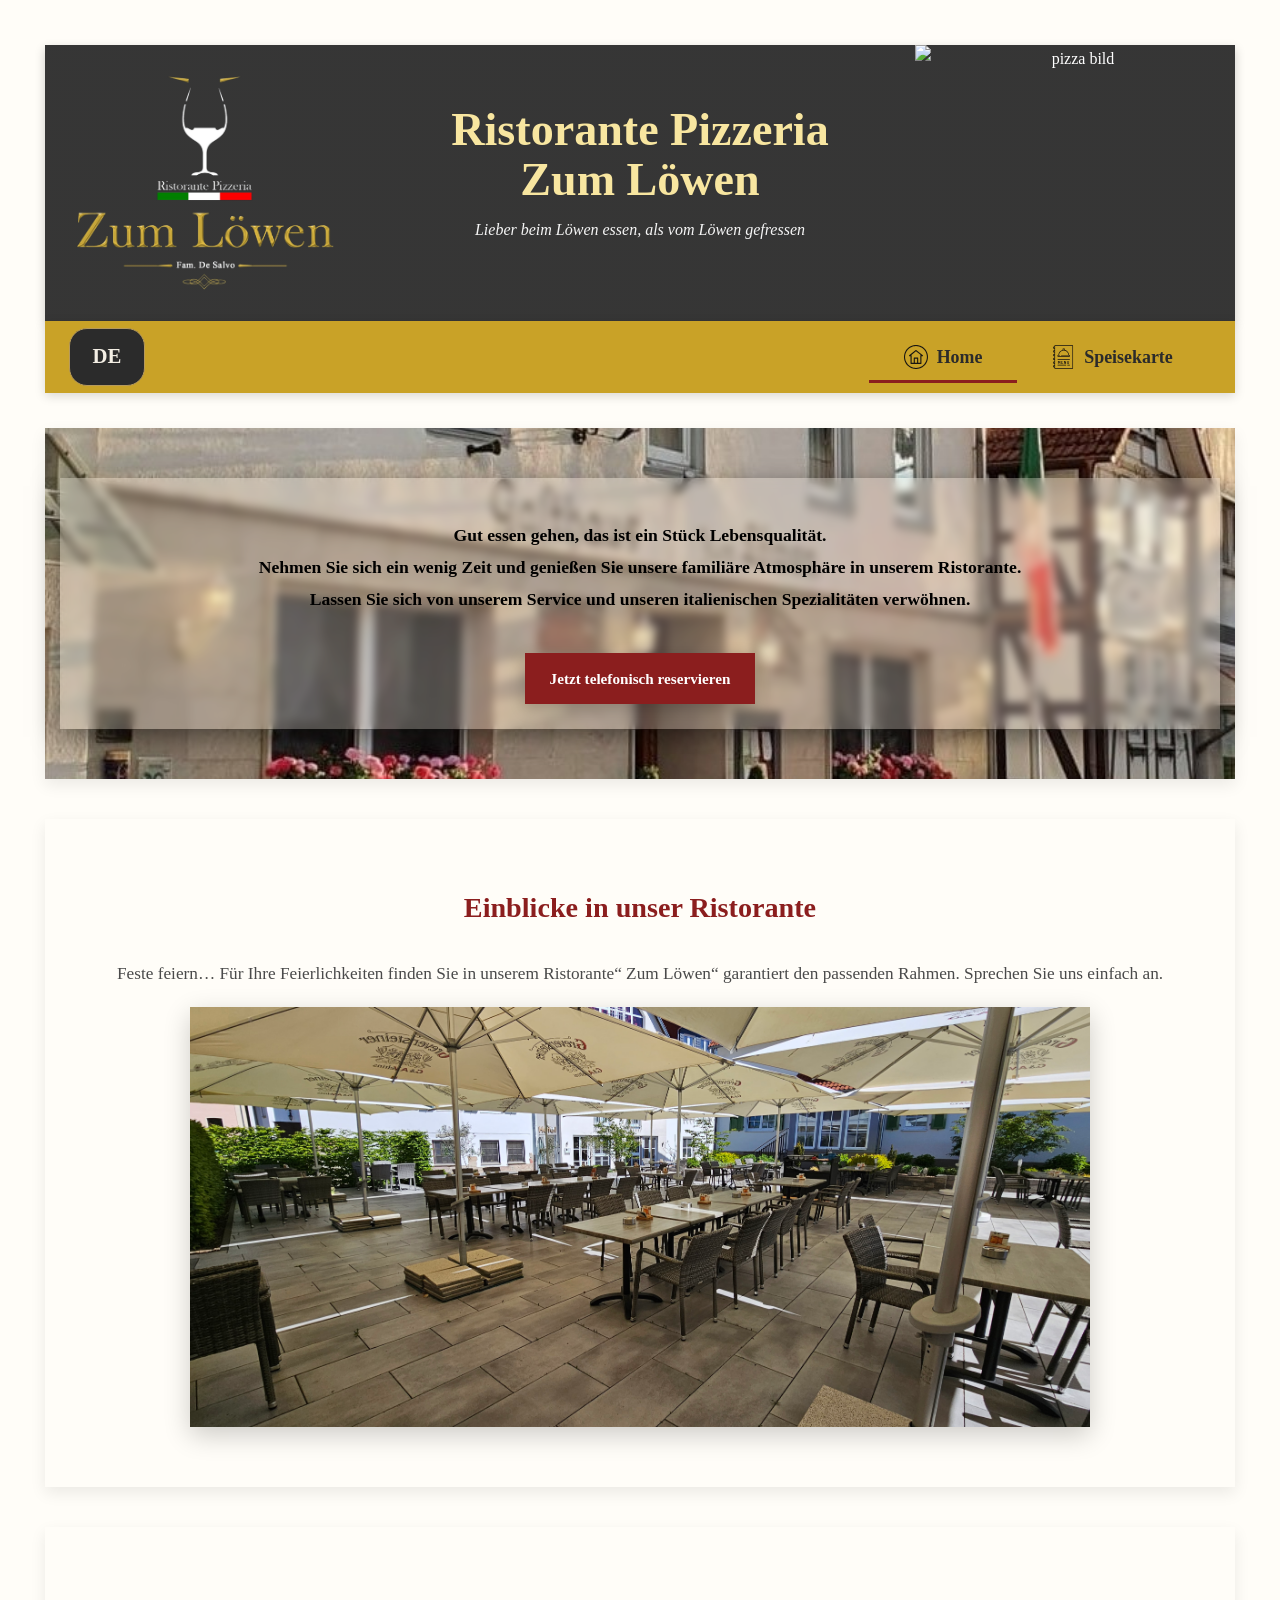
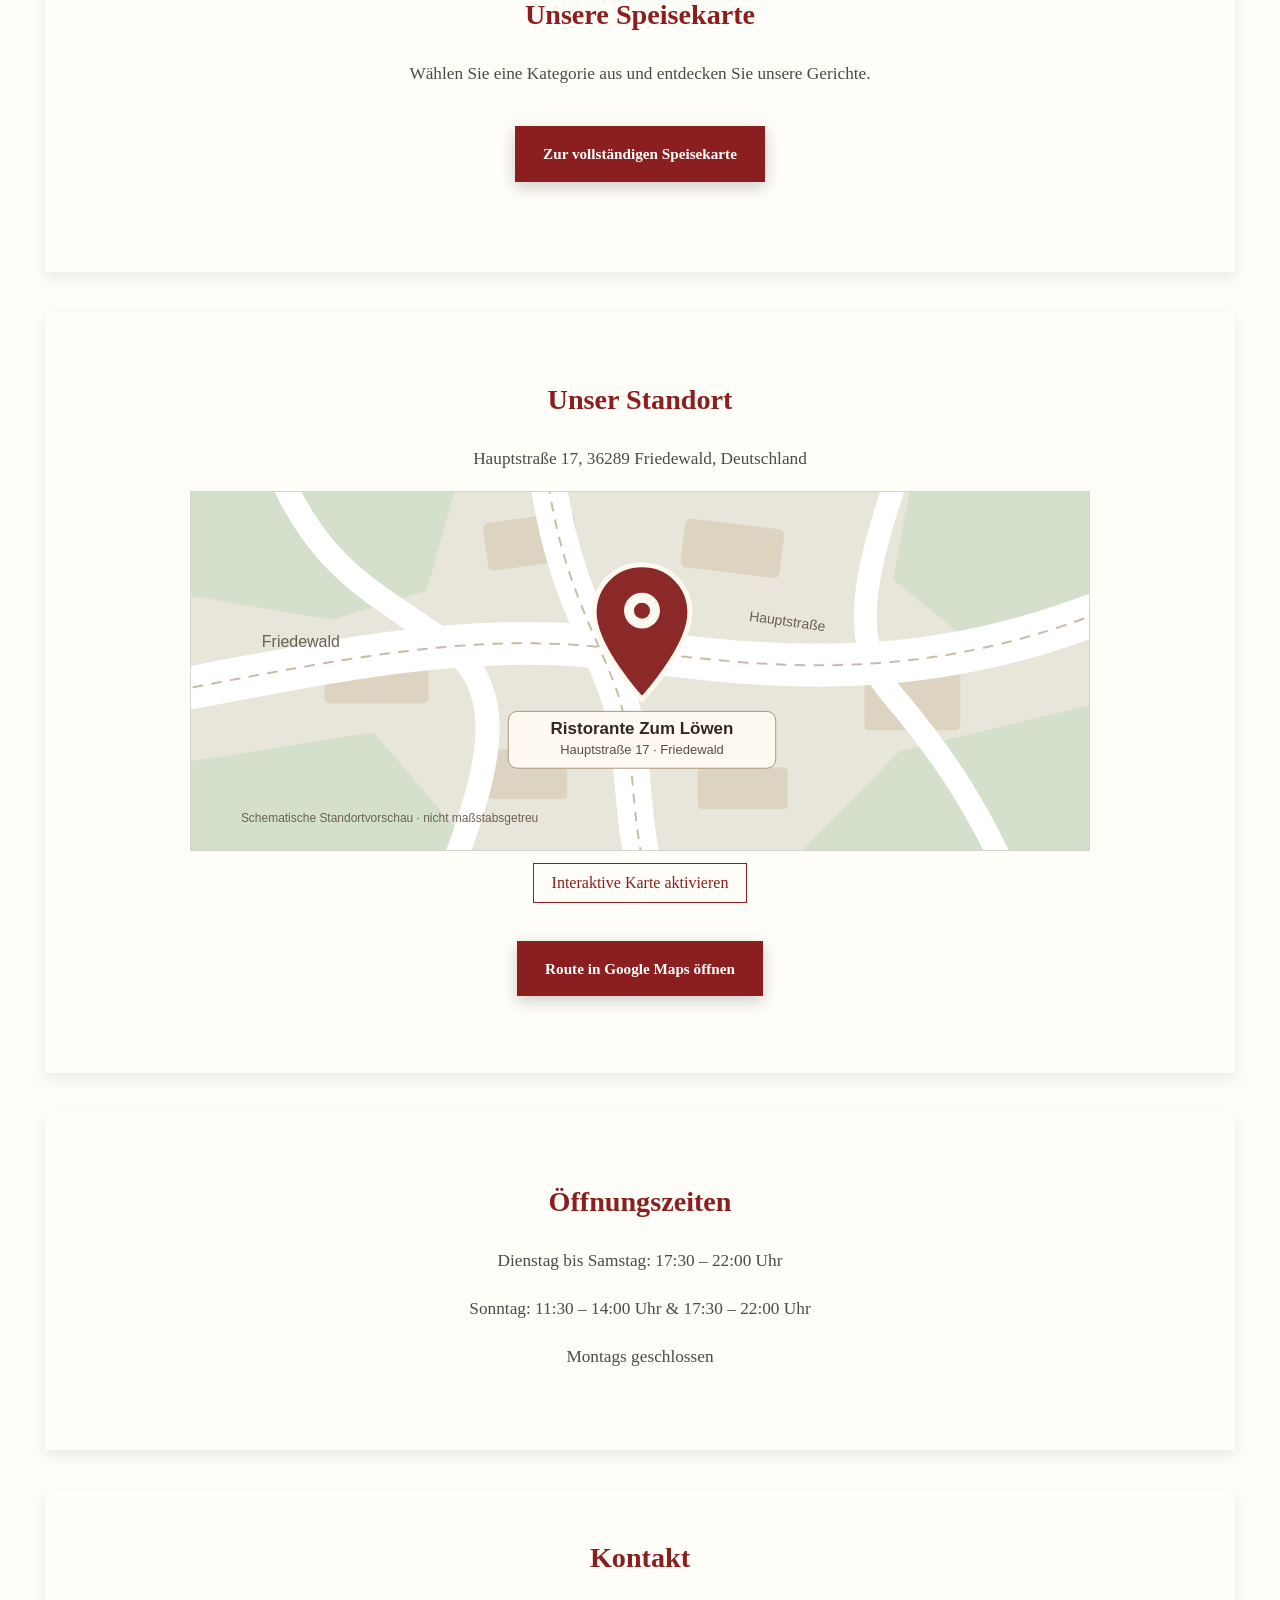
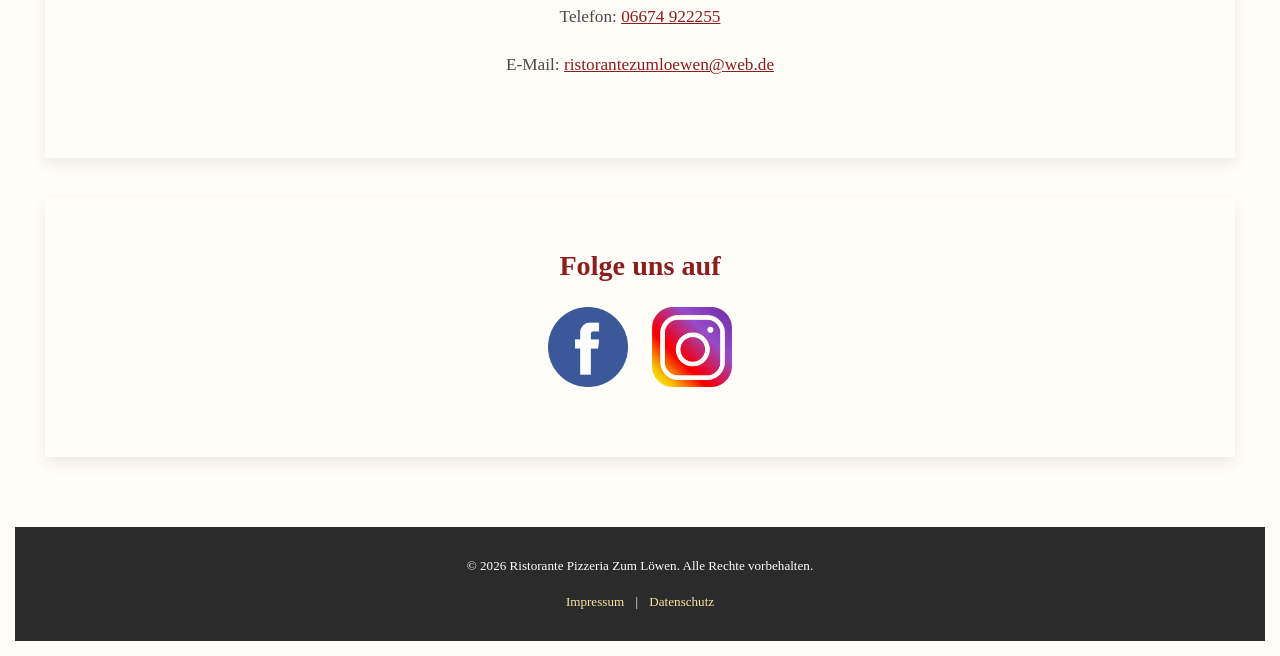
==== index.html @ 87421269 "Refresh stylesheet for anthracite language switch on index.html" ====
<!DOCTYPE html>
<html lang="de">
<head>
	<meta charset="UTF-8">
	<meta name="viewport" content="width=device-width, initial-scale=1.0">
	<meta name="description" content="Ristorante Pizzeria Zum Löwen in Friedewald – italienische Spezialitäten, Pizza aus dem Steinofen, Pasta, Fleisch, Fisch und Desserts.">
	<meta property="og:title" content="Ristorante Pizzeria Zum Löwen">
	<meta property="og:description" content="Italienisch genießen in Friedewald: Pizza, Pasta, Antipasti, Fleisch, Fisch und Dessert.">
	<meta property="og:image" content="zumloewenlogo.png">

		<title>Ristorante Pizzeria Zum Löwen</title>
		<link rel="stylesheet" href="style.css?v=20261123-anthrazit">
		<link rel="icon" href="zumloewenlogo.png" type="image/png">
</head>
<body>
	<div class="alles">
<!-- Main Content -->
		<main>
<!-- Header Section -->
<header>
	<div class="header-content">
		<img src="zumloewenlogo.png" alt="zum löwen logo" class="header-imageleft">
    <div class="text-content">
		<h1>Ristorante Pizzeria<br>Zum Löwen</h1>
		<p>Lieber beim Löwen essen, als vom Löwen gefressen</p>
    </div>
		<img src="logopizza.jpg" alt=" pizza bild" class="header-imageright">  
	</div>
</header>
<nav class="primary-nav" aria-label="Hauptnavigation">
    <div class="language-picker">
        <label class="sr-only" for="language-select">Sprache wählen</label>
        <div class="language-switch">
            <span class="language-switch-code" aria-hidden="true">DE</span>
            <select id="language-select" aria-label="Sprache wählen">
                <option value="de" selected>Deutsch</option>
                <option value="en">English</option>
                <option value="it">Italiano</option>
            </select>
        </div>
    </div>
    <ul>
        <li><a href="index.html" aria-current="page"><img class="nav-icon" src="nav-home.svg" width="24" height="24" alt="" aria-hidden="true"><span>Home</span></a></li>
        <li><a href="speisekarte.html"><img class="nav-icon" src="nav-speisekarte.svg" width="24" height="24" alt="" aria-hidden="true"><span>Speisekarte</span></a></li>
    </ul>
</nav>

	<div class="center-content">
<!-- About Us Section -->
	<section id="about">
		<div class="about-box">
			<p>
                Gut essen gehen, das ist ein Stück Lebensqualität.<br>
                Nehmen Sie sich ein wenig Zeit und genießen Sie unsere familiäre Atmosphäre in unserem Ristorante.<br>
                Lassen Sie sich von unserem Service und unseren italienischen Spezialitäten verwöhnen.<br>
                 </p>

			<a href="tel:06674922255" class="reserve-button">Jetzt telefonisch reservieren</a>
		</div>
		</section>
	</div>
<!-- Bilderwechsel Section -->
<section id="bilderwechsel">
		<h2>Einblicke in unser Ristorante</h2>
<p> Feste feiern… 
Für Ihre Feierlichkeiten finden Sie in unserem Ristorante“ Zum Löwen“  
garantiert den passenden Rahmen. 
Sprechen Sie uns einfach an. </p>
    <div class="slider">
        <div class="slides">
            <img src="terasse2.jpeg" alt="Restaurant Ausenbereich">
			<img src="terasse1.jpg" alt="Restaurant Ausenbereich">
            <img src="guenezimmer.jpg" alt="Grünesaal">
            <img src="rundetischinnen.jpg" alt="Grünesaal">
            <img src="kammienzimmer.jpg" alt="kammienzimmer">
            <img src="kammienzimmervorne.png" alt="kammienzimmer">
        </div>
    </div>
</section>
<!-- Speisekarte -->
<section id="speisekarte">
    <h2>Unsere Speisekarte</h2>
    <p>Wählen Sie eine Kategorie aus und entdecken Sie unsere Gerichte.</p>
	<a href="speisekarte.html" class="menu-button">
        Zur vollständigen Speisekarte
    </a>
<!-- Horizontale Galerie 
	<div class="speisekarte-gallery">
		<div class="speisekarte-item" data-title="Pizza vom Steinofen">
		<a href="speisekarte.html#pizza">
			<img src="Pizza-vom-Steinofen.png" alt="Pizza vom Steinofen">
            <p>Pizza vom Steinofen</p>
		</a>	
		</div>
		<div class="speisekarte-item" data-title="Antipasti & Salate">
			<a href="speisekarte.html#antipasti">
            <img src="2 Antipasti Salate & Suppen.png" alt="Antipasti & Salate">
            <p>Antipasti & Salate</p>
			</a>
        </div>
        <div class="speisekarte-item" data-title="Pasta">
			<a href="speisekarte.html#pasta">
            <img src="3 Pasta.png" alt="Pasta">
            <p>Pasta</p>  
			</a>
        </div>
        <div class="speisekarte-item" data-title="Fleisch">
			<a href="speisekarte.html#fleisch">
            <img src="4 Carne.png" alt="Fleisch">
            <p>Fleisch</p>
			</a>
        </div>
        <div class="speisekarte-item" data-title="Fisch">
			<a href="speisekarte.html#fisch">
            <img src="5 Fisch.png" alt="Fisch">
            <p>Fisch</p>
			</a>
        </div>
		<div class="speisekarte-item" data-title="Dessert">
			<a href="speisekarte.html#dessert">
            <img src="6 Dessert.png" alt="Dessert">
            <p> Dessert</p>
			</a>
        </div>
    </div> -->
	
</section>
   
	
<!-- Location Section -->
<section id="standort">
		<h2>Unser Standort</h2>
		<p>Hauptstraße 17, 36289 Friedewald, Deutschland</p>
		<div class="map-consent" id="map-consent">
            <div class="map-consent-placeholder" id="map-consent-placeholder">
                <img src="standort-vorschau.svg" width="900" height="360" alt="Schematische Standortvorschau des Ristorante Pizzeria Zum Löwen in Friedewald" class="map-preview-image">
                <button type="button" id="map-consent-accept" class="map-consent-control map-consent-activate" aria-label="Interaktive Karte aktivieren – beim Laden können Daten an Google übermittelt werden" title="Mit dem Aktivieren wird Google Maps geladen. Informationen zum Datenschutz finden Sie in der Datenschutzerklärung.">Interaktive Karte aktivieren</button>
            </div>
            <div id="map-consent-frame" class="map-consent-frame" data-map-src="https://www.google.com/maps/embed?pb=!1m18!1m12!1m3!1d2744.775633017832!2d9.8558723!3d50.8823727!2m3!1f0!2f0!3f0!3m2!1i1024!2i768!4f13.1!3m3!1m2!1s0x47a35705f6c0b6db%3A0xa19618a5045852ec!2sHauptstra%C3%9Fe%2017%2C%2036289%20Friedewald!5e0!3m2!1sde!2sde!4v1684591368406!5m2!1sde!2sde" hidden></div>
            <button type="button" id="map-consent-revoke" class="map-consent-control map-consent-revoke" hidden>Karte deaktivieren</button>
        </div>
	<p>
    <a href="https://www.google.com/maps/search/?api=1&query=Hauptstraße+17+36289+Friedewald" target="_blank" rel="noopener" class="map-button">
        Route in Google Maps öffnen
    </a>
</p>
</section>
	


<!-- Opening Hours Section -->
	<section id="oeffnungszeiten">
		<h2>Öffnungszeiten</h2>
		<p>Dienstag bis Samstag: 17:30 – 22:00 Uhr</p>
		<p>Sonntag: 11:30 – 14:00 Uhr & 17:30 – 22:00 Uhr</p>
		<p>Montags geschlossen</p>
	</section>

<!-- Contact Section -->
	<section id="kontakt">
		<h2>Kontakt</h2>
		<p>Telefon: <a href="tel:06674922255">06674 922255</a></p>
		<p>E-Mail: <a href="mailto:ristorantezumloewen@web.de">ristorantezumloewen@web.de</a></p>

	</section>	
<!-- Social Media Section -->
	<section id="social-media">
			<h2>Folge uns auf </h2>
		<div class="social-icon">
			<a href="https://www.facebook.com/ristorantezumloewen/" target="_blank" rel="noopener">
		<img src="facebook.png" alt="Facebook" class="Facebook">
			</a>
			<a href="https://www.instagram.com/ristorantezumloewen/" target="_blank" rel="noopener">
		<img src="insta.png" alt="Instagram" class="instagram">
			</a>
		</div>
	</section>
</main>
<a href="tel:06674922255" class="phone-float" aria-label="Jetzt telefonisch reservieren">
    ☎
</a>
 
<!-- Footer Section -->
    <footer>
    <p>&copy; 2026 Ristorante Pizzeria Zum Löwen. Alle Rechte vorbehalten.</p>
    <p>
        <a href="impressum.html">Impressum</a> |
        <a href="datenschutz.html">Datenschutz</a>
    </p>
    </footer>
</div>
<script>
    (() => {
        const accept = document.getElementById('map-consent-accept');
        const revoke = document.getElementById('map-consent-revoke');
        const placeholder = document.getElementById('map-consent-placeholder');
        const frameContainer = document.getElementById('map-consent-frame');

        accept.addEventListener('click', () => {
            const iframe = document.createElement('iframe');
            iframe.src = frameContainer.dataset.mapSrc;
            iframe.title = 'Standort des Ristorante Pizzeria Zum Löwen auf Google Maps';
            iframe.width = '100%';
            iframe.height = '300';
            iframe.style.border = '0';
            iframe.loading = 'lazy';
            iframe.allowFullscreen = true;
            frameContainer.replaceChildren(iframe);
            frameContainer.hidden = false;
            placeholder.hidden = true;
            revoke.hidden = false;
        });

        revoke.addEventListener('click', () => {
            frameContainer.replaceChildren();
            frameContainer.hidden = true;
            placeholder.hidden = false;
            revoke.hidden = true;
        });
    })();
</script>
<script src="scroll-top.js" defer></script>
<script src="translations-en.js" defer></script>
<script src="translations-it.js" defer></script>
<script src="language.js" defer></script>
</body>
</html>
---- style.css ----
:root {
    --dark: #2B2B2B;
    --cream: #FFFDF8;
    --gold: #C9A227;
    --olive: #6D8A04;
    --red: #8B1E1E;
    --text: #333333;
}

/* Grundlayout */
* {
    box-sizing: border-box;
}

html,
body {
    min-height: 100%;
}

body {
    font-family: Georgia, "Times New Roman", serif;
    margin: 0;
    padding: 0;
    color: var(--text);
    background-color: var(--cream);
    line-height: 1.8;
    min-height: 100vh;
    display: flex;
    flex-direction: column;
}

main {
    padding: 30px;
    flex: 1;
}

.alles {
    width: 100%;
    margin: auto;
    padding: 15px;
    overflow: clip;
    box-shadow: 0 6px 20px rgba(0, 0, 0, 0.15);
}

.center-content {
    text-align: center;
}

a {
    color: var(--red);
}

a:hover {
    color: var(--olive);
    text-decoration: underline;
}

/* Header */
header {
    background: linear-gradient(rgba(43, 43, 43, 0.95), rgba(43, 43, 43, 0.95));
    color: #FFFFFF;
    padding: 0;
    margin: 0;
    text-align: center;
    overflow: hidden;
    box-shadow: 0 4px 10px rgba(0, 0, 0, 0.2);
}

header .header-content {
    display: flex;
    align-items: stretch;
    justify-content: space-between;
    width: 100%;
    min-height: 260px;
}

header img.header-imageleft {
    width: 320px;
    height: auto;
    object-fit: contain;
    padding: 25px;
}

header img.header-imageright {
    width: 320px;
    height: auto;
    object-fit: cover;
    display: block;
}

header .text-content {
    flex: 1;
    display: flex;
    flex-direction: column;
    justify-content: center;
    text-align: center;
    padding: 25px;
}

header h1 {
    font-family: Georgia, "Times New Roman", serif;
    font-size: clamp(1.6rem, 3.6vw, 3.4rem);
    line-height: 1.1;
    margin: 0;
    color: #F8E6A0;
}

header p {
    font-style: italic;
    font-size: clamp(0.95rem, 1.25vw, 1.15rem);
    margin-top: 10px;
    color: #F5F5F5;
}

/* Allgemeine Abschnitte */
.section {
    opacity: 0;
    transition: opacity 1s ease-in;
}

.section.visible {
    opacity: 1;
}

section {
    margin-bottom: 40px;
    padding: 30px;
    background-color: #FFFDF8;
    box-shadow: 0 6px 15px rgba(0, 0, 0, 0.08);
}

section h2 {
    font-family: Georgia, "Times New Roman", serif;
    color: var(--red);
    font-size: clamp(1.45rem, 2.2vw, 2rem);
    margin-bottom: 5px;
}

section p {
    font-size: clamp(1.08rem, 1.25vw, 1.28rem);
    color: #4A4A4A;
}

/* Über uns */
#about {
    margin-top: 30px;
    padding: 50px 15px;
    text-align: center;
    position: relative;
    background-image: url("haupttuer.jpeg");
    background-size: cover;
    background-position: center;
    background-repeat: no-repeat;
}

.about-box {
    margin: 0 auto;
    padding: 25px 18px;
    background-color: rgba(255, 248, 238, 0.25);
    backdrop-filter: blur(4px);
    box-shadow: 0 8px 25px rgba(0, 0, 0, 0.50);
}

.about-box h2 {
    color: var(--red);
    margin-top: 15px;
}

.about-box p {
    color: #000000;
    font-size: clamp(1.1rem, 1.3vw, 1.3rem);
    font-weight: 700;
}

/* Buttons */
.reserve-button,
.menu-button,
.map-button {
    display: inline-block;
    background-color: var(--red);
    color: #FFFFFF;
    text-decoration: none;
    font-weight: bold;
    font-size: clamp(0.95rem, 1vw, 1.08rem);
    box-shadow: 0 5px 15px rgba(0, 0, 0, 0.2);
}

.reserve-button {
    margin-top: 20px;
    padding: 12px 25px;
}

.menu-button {
    margin: 20px 0 30px;
    padding: 14px 28px;
    transition: background-color 0.3s ease, transform 0.3s ease;
}

.map-button {
    margin-top: 20px;
    padding: 14px 28px;
}

.reserve-button:hover,
.menu-button:hover,
.map-button:hover {
    background-color: var(--olive);
    color: #FFFFFF;
    text-decoration: none;
}

.menu-button:hover {
    transform: translateY(-2px);
}

/* Bilder-Slider */
#bilderwechsel {
    background-color: #FFFDF8;
    text-align: center;
    padding: 40px 20px 60px;
    box-shadow: 0 6px 15px rgba(0, 0, 0, 0.08);
}

#bilderwechsel h2 {
    font-family: Georgia, "Times New Roman", serif;
    color: var(--red);
    font-size: clamp(1.45rem, 2.2vw, 2rem);
    margin-bottom: 25px;
}

.slider {
    width: 100%;
    max-width: 900px;
    margin: 0 auto;
    overflow: hidden;
    box-shadow: 0 8px 25px rgba(0, 0, 0, 0.2);
}

.slides {
    display: flex;
    align-items: center;
    width: 600%;
    animation: slideShow6 20s infinite;
}

.slides img {
    width: 16.6667%;
    height: 420px;
    object-fit: cover;
}

@keyframes slideShow6 {
    0%, 12% {
        transform: translateX(0);
    }

    16%, 28% {
        transform: translateX(-16.6667%);
    }

    32%, 44% {
        transform: translateX(-33.3334%);
    }

    48%, 60% {
        transform: translateX(-50%);
    }

    64%, 76% {
        transform: translateX(-66.6668%);
    }

    80%, 92% {
        transform: translateX(-83.3335%);
    }

    100% {
        transform: translateX(0);
    }
}

/* Speisekarten-Startbereich */
#speisekarte {
    background-color: var(--cream);
    text-align: center;
    padding: 40px 20px 60px;
}

/* Speisekarten-Galerie, falls du sie später wieder aktivierst */
.speisekarte-gallery {
    display: grid;
    grid-template-columns: repeat(auto-fit, minmax(200px, 1fr));
    gap: 20px;
    margin-top: 30px;
}

.speisekarte-item {
    position: relative;
    overflow: hidden;
    background: #FFFFFF;
    box-shadow: 0 6px 15px rgba(0, 0, 0, 0.1);
    transition: transform 0.4s ease, box-shadow 0.4s ease;
}

.speisekarte-item img {
    width: 100%;
    height: 300px;
    object-fit: cover;
    border: none;
    display: block;
    transition: filter 0.3s ease;
}

.speisekarte-item p {
    position: absolute;
    top: 50%;
    left: 50%;
    width: 70%;
    min-height: 40px;
    transform: translate(-50%, -50%);
    background-color: rgba(43, 43, 43, 0.75);
    color: #F8E6A0;
    padding: 10px 15px;
    font-family: Georgia, "Times New Roman", serif;
    font-size: clamp(0.9rem, 1.1vw, 1.05rem);
    text-align: center;
}

.speisekarte-item:hover {
    transform: translateY(-5px) scale(1.03);
    box-shadow: 0 10px 25px rgba(0, 0, 0, 0.2);
}

.speisekarte-item:hover img {
    filter: brightness(0.75);
}

.speisekarte-item:hover p {
    background-color: var(--red);
    color: #FFFFFF;
}

/* Vollständige Speisekarte */
.menu {
    padding-top: 30px;
}

.menu-section {
    scroll-margin-top: 120px;
    max-width: 900px;
    margin: 40px auto;
    padding: 30px;
    background-color: #FFFDF8;
    box-shadow: 0 6px 15px rgba(0, 0, 0, 0.08);
}

.menu-section h2 {
    font-family: Georgia, "Times New Roman", serif;
    color: var(--red);
    font-size: clamp(1.45rem, 2.2vw, 2rem);
    margin-bottom: 20px;
    text-align: center;
}

.menu-note {
    text-align: center;
    font-style: italic;
    margin-bottom: 25px;
    color: #555555;
}

.menu-item {
    display: flex;
    justify-content: space-between;
    gap: 20px;
    padding: 12px 0;
    border-bottom: 1px dotted var(--gold);
}

.item-name,
.item-price {
    font-size: clamp(0.95rem, 1.05vw, 1.08rem);
}

.item-name {
    font-weight: 600;
    color: #333333;
}

.item-name small {
    display: block;
    font-weight: 400;
    font-size: clamp(0.85rem, 0.95vw, 0.95rem);
    color: #666666;
    margin-top: 4px;
}

.item-price {
    font-weight: bold;
    color: var(--red);
    white-space: nowrap;
}

/* Standort */
#standort {
    background-color: var(--cream);
    text-align: center;
    padding: 40px 20px 60px;
}

#standort iframe {
    max-width: 100%;
}

/* Öffnungszeiten, Kontakt und Social Media */
#oeffnungszeiten,
#kontakt,
#social-media {
    background-color: var(--cream);
    text-align: center;
    padding: 40px 20px 60px;
}

#kontakt,
#social-media {
    padding-top: 20px;
}

#social-media h2 {
    font-family: Georgia, "Times New Roman", serif;
    color: var(--red);
    font-size: clamp(1.45rem, 2.2vw, 2rem);
    margin-bottom: 15px;
}

.Facebook,
.instagram {
    width: 80px;
    height: 80px;
    object-fit: cover;
}

.social-icon a {
    display: inline-block;
    margin: 0 10px;
    text-decoration: none;
}

.social-icon a:hover {
    text-decoration: none;
}

/* Footer */
footer {
    width: 100%;
    margin: 0 auto;
    background-color: var(--dark);
    color: #FFFFFF;
    text-align: center;
    padding: 14px 10px;
    font-size: clamp(0.82rem, 0.9vw, 0.92rem);
}

footer a,
.footer-links a {
    color: #F8E6A0;
    text-decoration: none;
    margin: 0 8px;
}

footer a:hover,
.footer-links a:hover {
    color: #FFFFFF;
    text-decoration: underline;
}

/* Rechtliche Seiten: Impressum und Datenschutz */
.legal-page {
    padding: 30px;
}

.legal-section {
    max-width: 900px;
    margin: 40px auto;
    padding: 35px;
    background-color: #FFFDF8;
    text-align: left;
    box-shadow: 0 6px 15px rgba(0, 0, 0, 0.08);
}

.legal-section h2 {
    font-family: Georgia, "Times New Roman", serif;
    color: var(--red);
    font-size: clamp(1.45rem, 2.2vw, 2rem);
    text-align: center;
    margin-bottom: 30px;
}

.legal-section h3 {
    font-family: Georgia, "Times New Roman", serif;
    color: var(--dark);
    font-size: clamp(1.1rem, 1.5vw, 1.28rem);
    margin-top: 28px;
    margin-bottom: 10px;
}

.legal-section p,
.legal-section li {
    font-size: clamp(1.08rem, 1.25vw, 1.28rem);
    color: #333333;
    line-height: 1.8;
}

.legal-section a {
    color: var(--red);
    font-weight: 600;
}

.legal-section ul {
    padding-left: 25px;
}

/* Telefonbutton unten rechts */
.phone-float {
    display: none;
}

@media (max-width: 768px) {
    .phone-float {
        position: fixed;
        right: 18px;
        bottom: 18px;
        z-index: 3000;
        display: flex;
        justify-content: center;
        align-items: center;
        width: 58px;
        height: 58px;
        background-color: var(--red);
        color: #FFFFFF;
        border-radius: 50%;
        text-decoration: none;
        font-size: 28px;
        font-weight: bold;
        box-shadow: 0 6px 18px rgba(0, 0, 0, 0.35);
    }

    .phone-float:hover {
        background-color: var(--olive);
        color: #FFFFFF;
        text-decoration: none;
    }

    body {
        padding-bottom: 0;
    }
}

/* Mobile Ansicht */
@media (max-width: 768px) {
    main {
        padding: 10px;
    }

    .alles {
        width: 100%;
        padding: 0;
    }

    header .header-content {
        flex-direction: row;
        align-items: center;
        justify-content: space-between;
        min-height: auto;
    }

    header img.header-imageleft {
        width: 24%;
        max-width: 120px;
        height: auto;
        padding: 8px;
        object-fit: contain;
    }

    header img.header-imageright {
        width: 26%;
        max-width: 250px;
        height: auto;
        align-self: stretch;
        object-fit: cover;
        padding: 0;
        margin: 0;
    }

    header .text-content {
        flex: 1;
        padding: 8px 4px;
    }

    header h1 {
        font-size: clamp(1.25rem, 4.6vw, 2.2rem);
        line-height: 1.1;
    }

    header p {
        font-size: clamp(0.8rem, 2vw, 1rem);
        line-height: 1.3;
        margin-top: 6px;
    }

section {
        padding: 22px 16px;
    }

    .slides img {
        height: 260px;
    }

    .speisekarte-gallery {
        grid-template-columns: 1fr;
    }

    .legal-page {
        padding: 10px;
    }

    .legal-section {
        padding: 22px 16px;
        margin: 25px auto;
    }
}

/* Sehr kleine Bildschirme */
@media (max-width: 600px) {
    .menu-button {
        width: 90%;
        max-width: 320px;
        text-align: center;
        padding: 14px 18px;
    }

    .menu-section {
        padding: 20px 15px;
    }

    .menu-item {
        flex-direction: column;
        gap: 4px;
    }

    .item-price {
        align-self: flex-end;
    }
}

/* Finale Schriftgrößen erzwingen */
header h1 {
    font-size: clamp(1.6rem, 3.6vw, 3.4rem) !important;
    line-height: 1.1 !important;
}

header p {
    font-size: clamp(0.95rem, 1.25vw, 1.15rem) !important;
}

section h2,
#bilderwechsel h2,
#social-media h2,
.menu-section h2,
.legal-section h2 {
    font-size: clamp(1.45rem, 2.2vw, 2rem) !important;
}

.legal-section h3 {
    font-size: clamp(1.1rem, 1.5vw, 1.28rem) !important;
}

section p,
.legal-section p,
.legal-section li {
    font-size: clamp(1.08rem, 1.25vw, 1.28rem) !important;
}

.about-box p {
    font-size: clamp(1.1rem, 1.3vw, 1.3rem) !important;
}

.reserve-button,
.menu-button,
.map-button {
    font-size: clamp(0.95rem, 1vw, 1.08rem) !important;
}

.item-name,
.item-price {
    font-size: clamp(0.95rem, 1.05vw, 1.08rem) !important;
}

.item-name small {
    font-size: clamp(0.85rem, 0.95vw, 0.95rem) !important;
}

footer {
    font-size: clamp(0.82rem, 0.9vw, 0.92rem) !important;
}

@media (max-width: 768px) {
    header h1 {
        font-size: clamp(1.25rem, 4.6vw, 2.2rem) !important;
    }

    header p {
        font-size: clamp(0.8rem, 2vw, 1rem) !important;
    }

}

/* P-Texte größer */
section p,
.legal-section p,
.legal-section li {
    font-size: clamp(1.08rem, 1.25vw, 1.28rem) !important;
    line-height: 1.8 !important;
}

.about-box p {
    font-size: clamp(1.1rem, 1.3vw, 1.3rem) !important;
    line-height: 1.8 !important;
}

.menu-note {
    font-size: clamp(1rem, 1.15vw, 1.18rem) !important;
}

/* Footer soll das echte Seitenende sein */
html,
body {
    min-height: 100% !important;
}

body {
    min-height: 100vh !important;
    display: flex !important;
    flex-direction: column !important;
    padding-bottom: 0 !important;
}

main {
    flex: 1 0 auto !important;
}

footer {
    width: 100% !important;
    margin: 0 auto !important;
    flex-shrink: 0 !important;
    padding: 14px 10px !important;
}


/* Google Maps: nur nach ausdrücklicher Einwilligung laden */
.map-consent-placeholder {
    max-width: 900px;
    margin: 0 auto;
    padding: 24px;
    border: 1px solid rgba(43, 43, 43, 0.2);
    background-color: var(--cream);
}
.map-consent-placeholder p {
    margin: 0 0 12px;
}
.map-consent-placeholder button {
    border: 0;
    cursor: pointer;
}
.map-consent-frame iframe {
    display: block;
    width: 100%;
    height: 300px;
}
/* Identisches Erscheinungsbild für beide Kartenbuttons */
.map-consent .map-consent-control {
    display: inline-block;
    margin-top: 12px;
    padding: 10px 18px;
    border: 1px solid var(--red);
    border-radius: 0;
    color: var(--red);
    background: transparent;
    font: 400 1rem/normal Georgia, "Times New Roman", serif;
    cursor: pointer;
}
.map-consent .map-consent-control:hover {
    background: var(--red);
    color: #fff;
}
.map-consent .map-consent-control:focus-visible {
    outline: 3px solid #b79a5b;
    outline-offset: 3px;
}
.map-consent [hidden] {
    display: none !important;
}

/* Eigenständige, lokal gespeicherte Standortvorschau ohne Google-Anfragen */
.map-preview-image {
    display: block;
    width: 100%;
    max-width: 900px;
    height: auto;
    aspect-ratio: 5 / 2;
    object-fit: cover;
    margin: 0 auto;
    border: 1px solid rgba(43, 43, 43, 0.2);
}


.map-consent-placeholder {
    border: 0;
    background: transparent;
    padding: 0;
}
.map-consent-notice {
    max-width: 900px;
    margin: 12px auto 0;
    font-size: 0.9rem;
    line-height: 1.5;
}
@media (max-width: 600px) {

}

/* Schwebender Button: zurueck zum Seitenanfang */
.back-to-top {
    position: fixed;
    bottom: 22px;
    left: 22px;
    z-index: 2999;
    width: 52px;
    height: 52px;
    padding: 0;
    border: 1px solid #b79a5b;
    border-radius: 50%;
    background: #8b1e1e;
    color: #fff;
    font: 700 27px/1 Georgia, "Times New Roman", serif;
    box-shadow: 0 5px 14px rgba(0, 0, 0, 0.24);
    cursor: pointer;
    transition: background-color .2s ease, transform .2s ease;
}
.back-to-top[hidden] {
    display: none !important;
}
.back-to-top:hover {
    background: #6d8a04;
    transform: translateY(-2px);
}
.back-to-top:focus-visible {
    outline: 3px solid #b79a5b;
    outline-offset: 3px;
}
@media (max-width: 768px) {
    .back-to-top {
        bottom: 20px;
        left: 18px;
        width: 50px;
        height: 50px;
    }
}
@media (prefers-reduced-motion: reduce) {
    .back-to-top {
        transition: none;
    }
}


/* Goldene Hauptnavigation: rechts ausgerichtet mit Icons */
.primary-nav {
    position: sticky;
    top: 0;
    z-index: 1000;
    display: flex;
    align-items: center;
    width: 100%;
    margin: 0 0 35px 0;
    box-shadow: 0 3px 10px rgba(0, 0, 0, 0.15);
    background-color: var(--gold);
}
.primary-nav ul {
    display: flex;
    flex: 1 1 auto;
    min-width: 0;
    justify-content: flex-end;
    align-items: center;
    flex-wrap: nowrap;
    list-style: none;
    margin: 0;
    padding: 10px clamp(12px, 2.5vw, 28px);
    background-color: var(--gold);
}
.primary-nav li {
    flex: 0 0 auto;
    margin: 0;
    text-align: center;
}
.primary-nav a {
    display: flex;
    align-items: center;
    justify-content: center;
    gap: 9px;
    min-width: 148px;
    color: #2B2B2B;
    font-size: clamp(0.95rem, 1.4vw, 1.15rem);
    padding: 10px 16px;
    font-weight: bold;
    text-decoration: none;
    white-space: nowrap;
}
.primary-nav li:last-child a {
    min-width: 190px;
}
.primary-nav .nav-icon {
    display: block;
    flex: 0 0 24px;
    width: 24px;
    height: 24px;
    object-fit: contain;
}
.primary-nav a:hover,
.primary-nav a:focus-visible {
    background-color: var(--olive);
    color: #FFFFFF;
    text-decoration: none;
}
.primary-nav a[aria-current="page"] {
    box-shadow: inset 0 -3px 0 var(--red);
}
@media (max-width: 600px) {
    .primary-nav {
        margin-bottom: 20px;
    }
    .primary-nav ul {
        padding: 6px 8px;
    }
    .primary-nav a,
    .primary-nav li:last-child a {
        min-width: 0;
        padding: 9px 11px;
        gap: 6px;
        font-size: 0.9rem;
    }
    .primary-nav .nav-icon {
        width: 20px;
        height: 20px;
        flex-basis: 20px;
    }
}

/* Sprachauswahl links in der Navigation, ohne externen Dienst */
.sr-only {
    position: absolute;
    width: 1px;
    height: 1px;
    padding: 0;
    margin: -1px;
    overflow: hidden;
    clip: rect(0, 0, 0, 0);
    white-space: nowrap;
    border: 0;
}
.language-picker {
    flex: 0 0 auto;
    padding-left: clamp(10px, 2vw, 24px);
}
.language-switch {
    position: relative;
    display: flex;
    justify-content: center;
    align-items: center;
    width: 76px;
    height: 58px;
    border: 1px solid #B79A5B;
    border-radius: 18px;
    background: var(--dark);
    color: #F3EEE4;
    transition: background-color .2s ease, border-color .2s ease;
}
.language-switch-code {
    font: 700 1.3rem/1 Georgia, "Times New Roman", serif;
    pointer-events: none;
}
.language-switch:hover {
    background: var(--dark);
    border-color: #F3EEE4;
}
.language-switch:focus-within {
    outline: 3px solid #B79A5B;
    outline-offset: 2px;
}
.language-switch select {
    position: absolute;
    inset: 0;
    width: 100%;
    height: 100%;
    padding: 0;
    margin: 0;
    opacity: 0;
    cursor: pointer;
    font-size: 16px;
}
@media (max-width: 600px) {
    .language-picker {
        padding-left: 6px;
    }
    .language-switch {
        width: 62px;
        height: 45px;
        border-radius: 14px;
    }
    .language-switch-code {
        font-size: 1.05rem;
    }
    .primary-nav ul {
        padding: 6px 4px;
    }
    .primary-nav a,
    .primary-nav li:last-child a {
        padding: 9px 5px;
        gap: 4px;
        font-size: 0.78rem;
    }
    .primary-nav .nav-icon {
        width: 17px;
        height: 17px;
        flex-basis: 17px;
    }
}
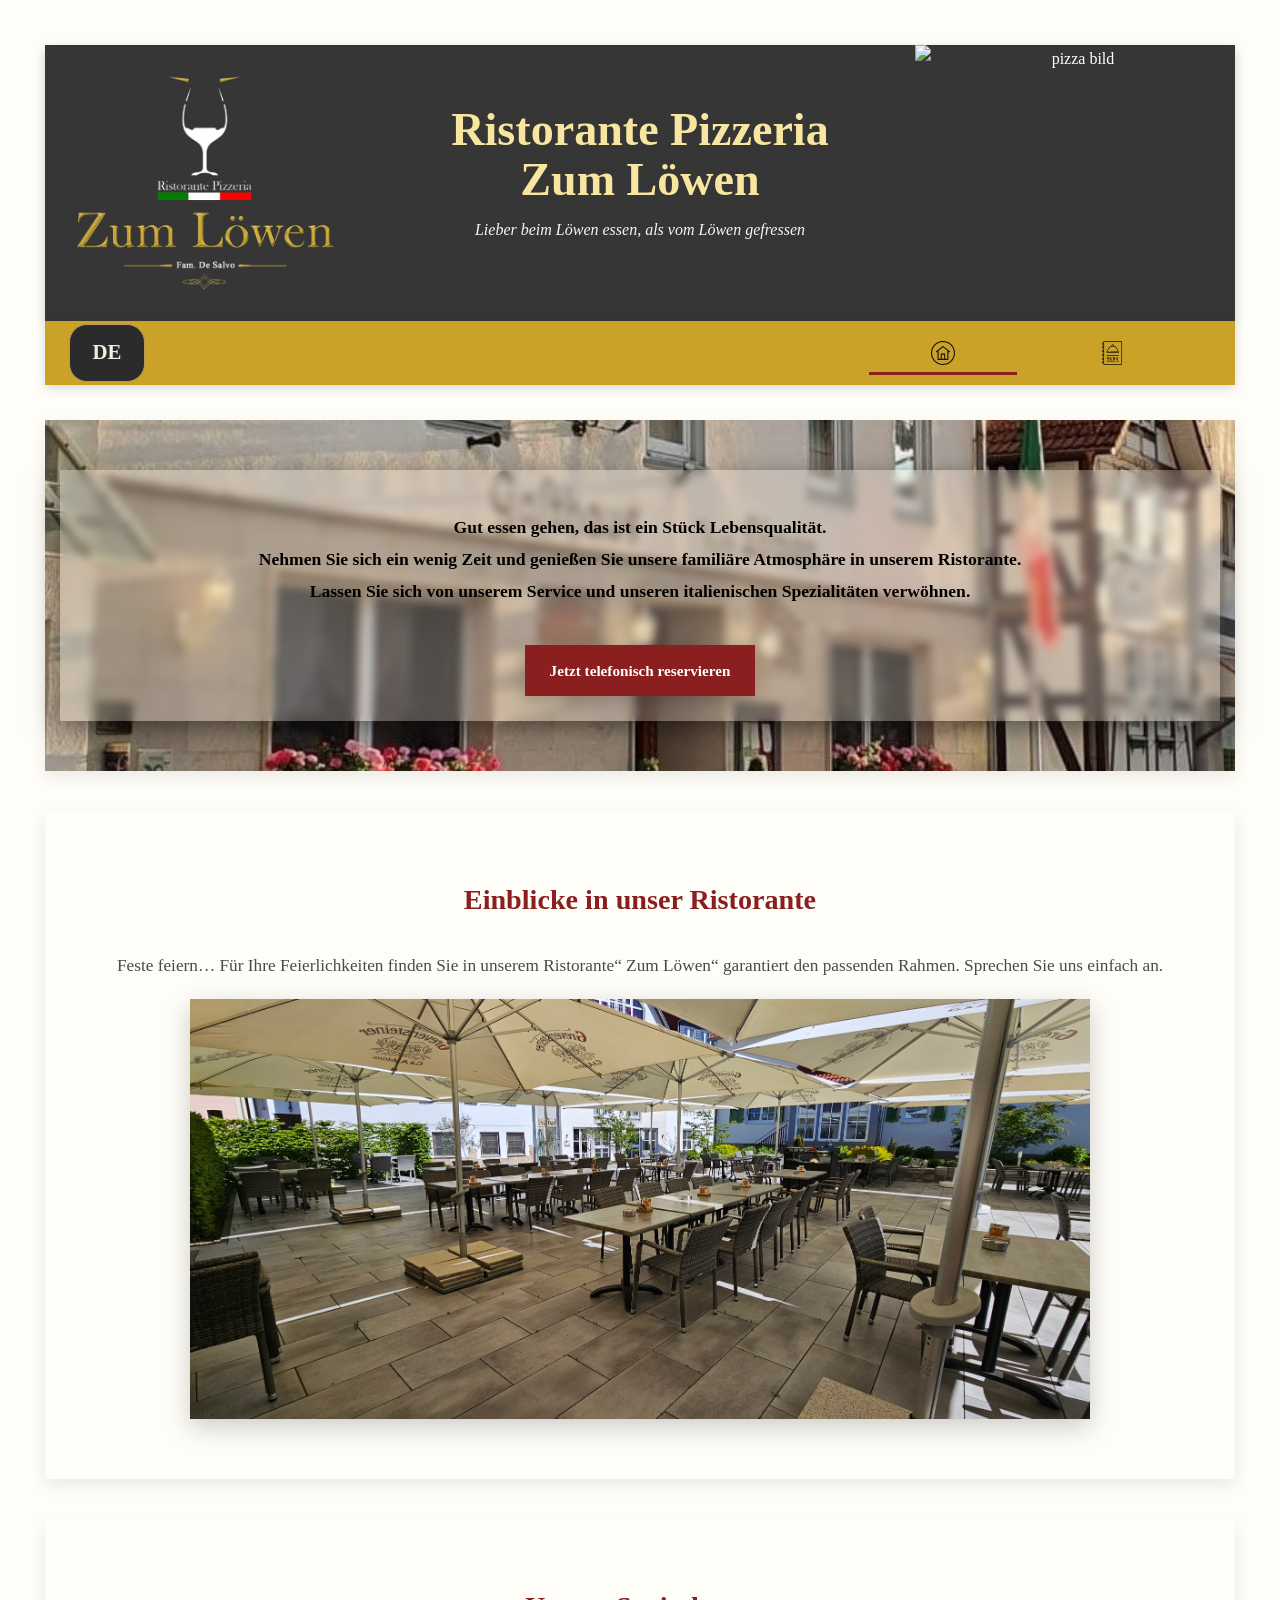
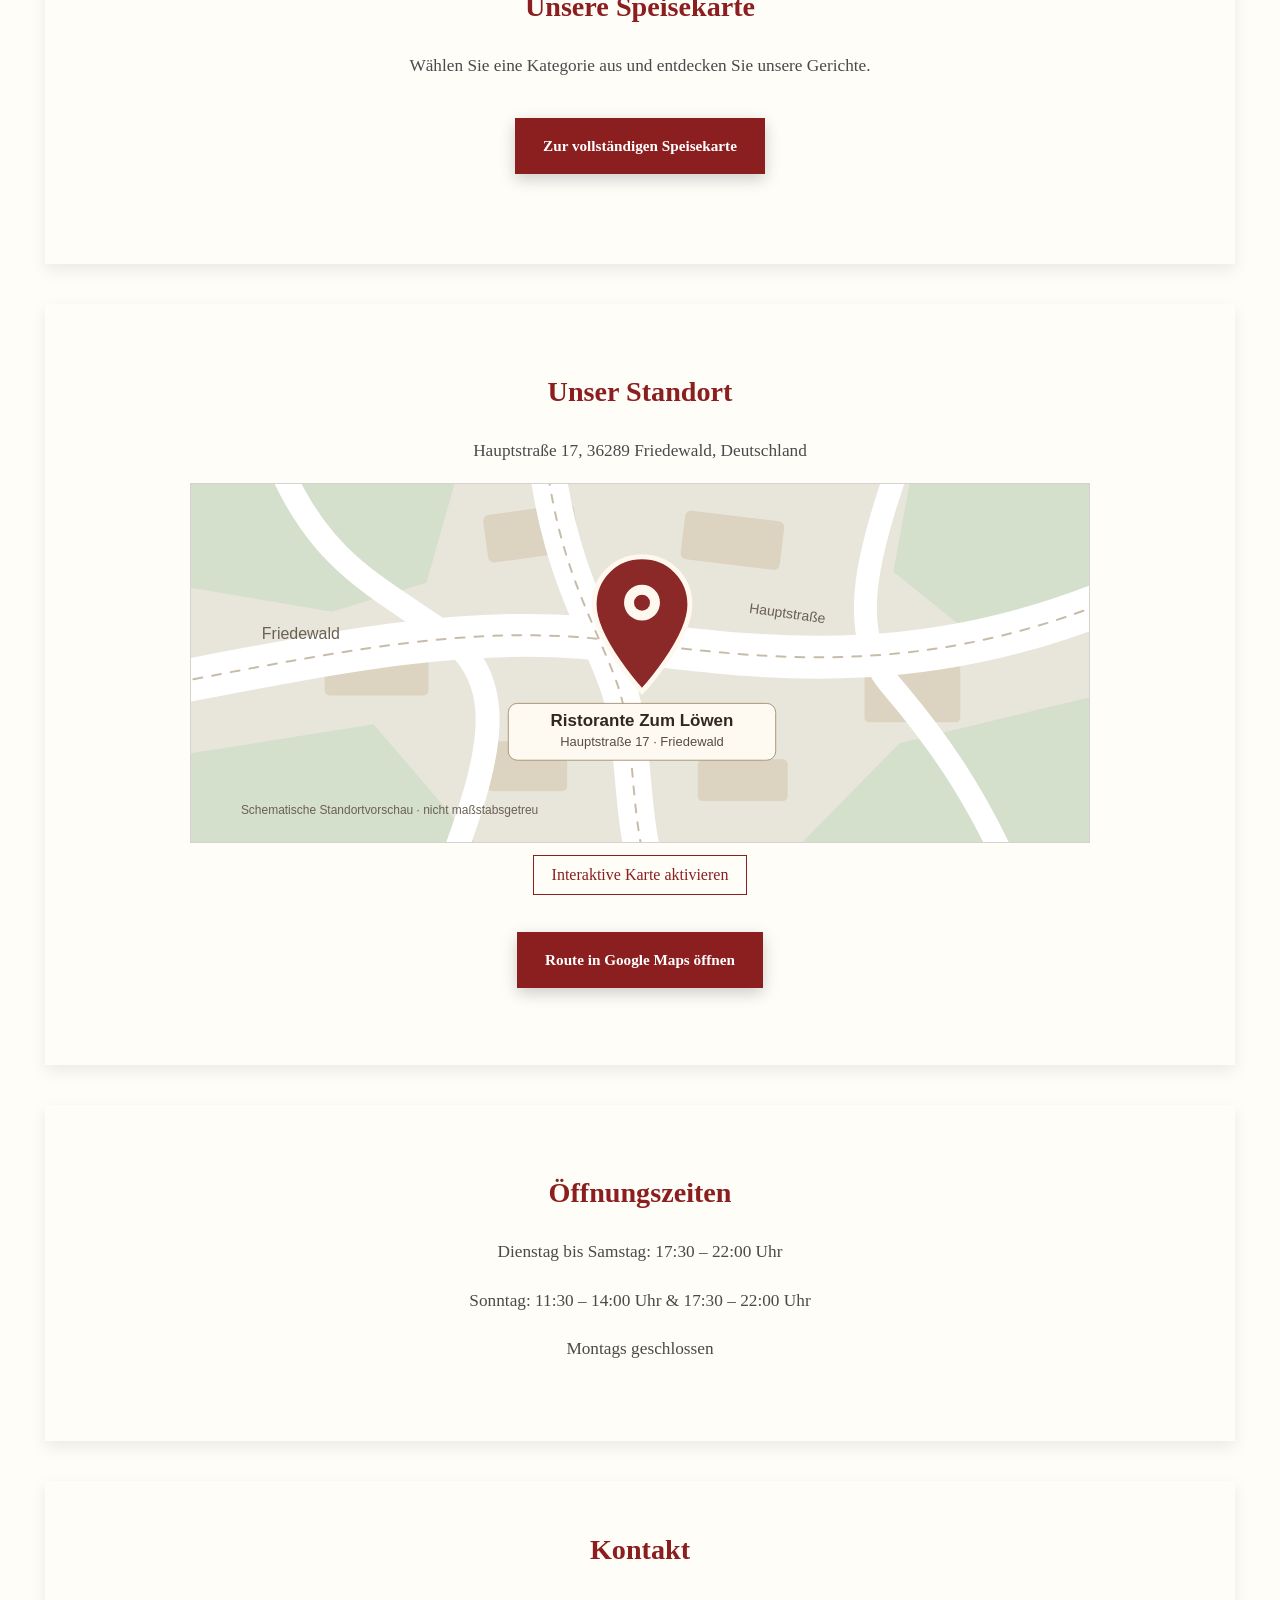
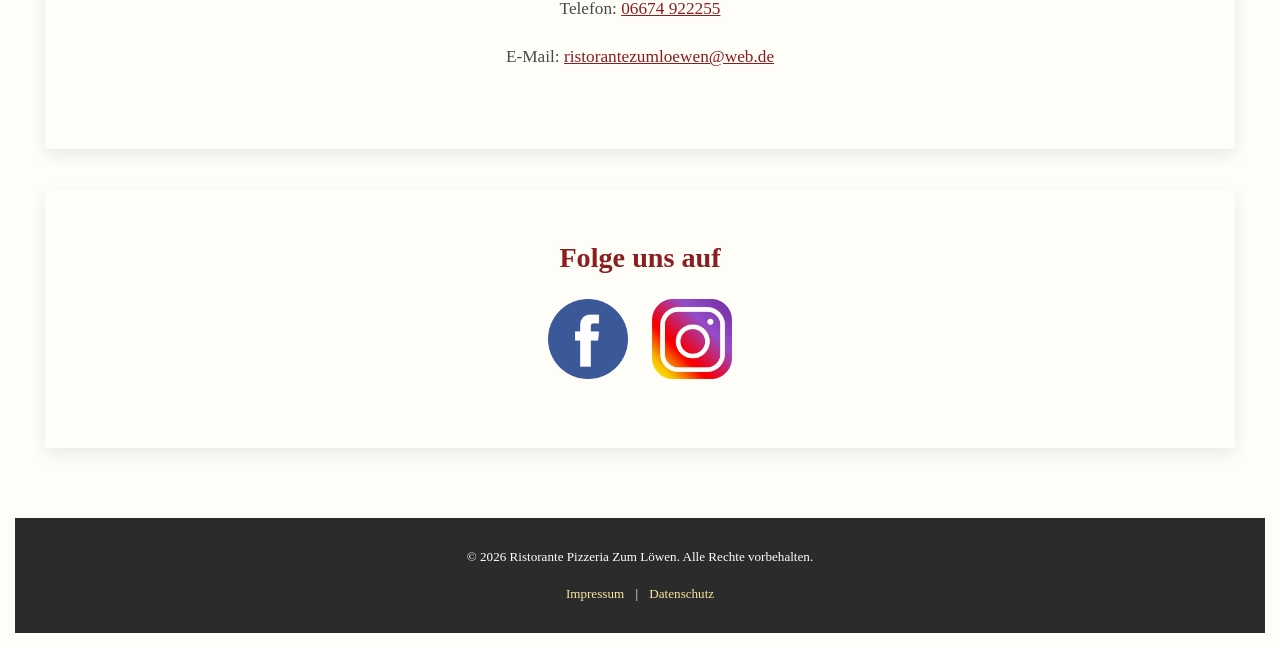
==== commit f01ee848: "Replace nav labels with accessible icon-only controls on index.html" ====
--- a/index.html
+++ b/index.html
@@ -9,7 +9,7 @@
 	<meta property="og:image" content="zumloewenlogo.png">
 
 		<title>Ristorante Pizzeria Zum Löwen</title>
-		<link rel="stylesheet" href="style.css?v=20261123-anthrazit">
+		<link rel="stylesheet" href="style.css?v=20261123-navicons">
 		<link rel="icon" href="zumloewenlogo.png" type="image/png">
 </head>
 <body>
@@ -40,8 +40,8 @@
         </div>
     </div>
     <ul>
-        <li><a href="index.html" aria-current="page"><img class="nav-icon" src="nav-home.svg" width="24" height="24" alt="" aria-hidden="true"><span>Home</span></a></li>
-        <li><a href="speisekarte.html"><img class="nav-icon" src="nav-speisekarte.svg" width="24" height="24" alt="" aria-hidden="true"><span>Speisekarte</span></a></li>
+        <li><a href="index.html" aria-current="page" class="nav-icon-button nav-home-link" aria-label="Zur Startseite" title="Zur Startseite"><img class="nav-icon" src="nav-home.svg" alt="" aria-hidden="true"></a></li>
+        <li><a href="speisekarte.html" class="nav-icon-button nav-menu-link" aria-label="Speisekarte öffnen" title="Speisekarte öffnen"><img class="nav-icon" src="nav-speisekarte.svg" alt="" aria-hidden="true"></a></li>
     </ul>
 </nav>
 
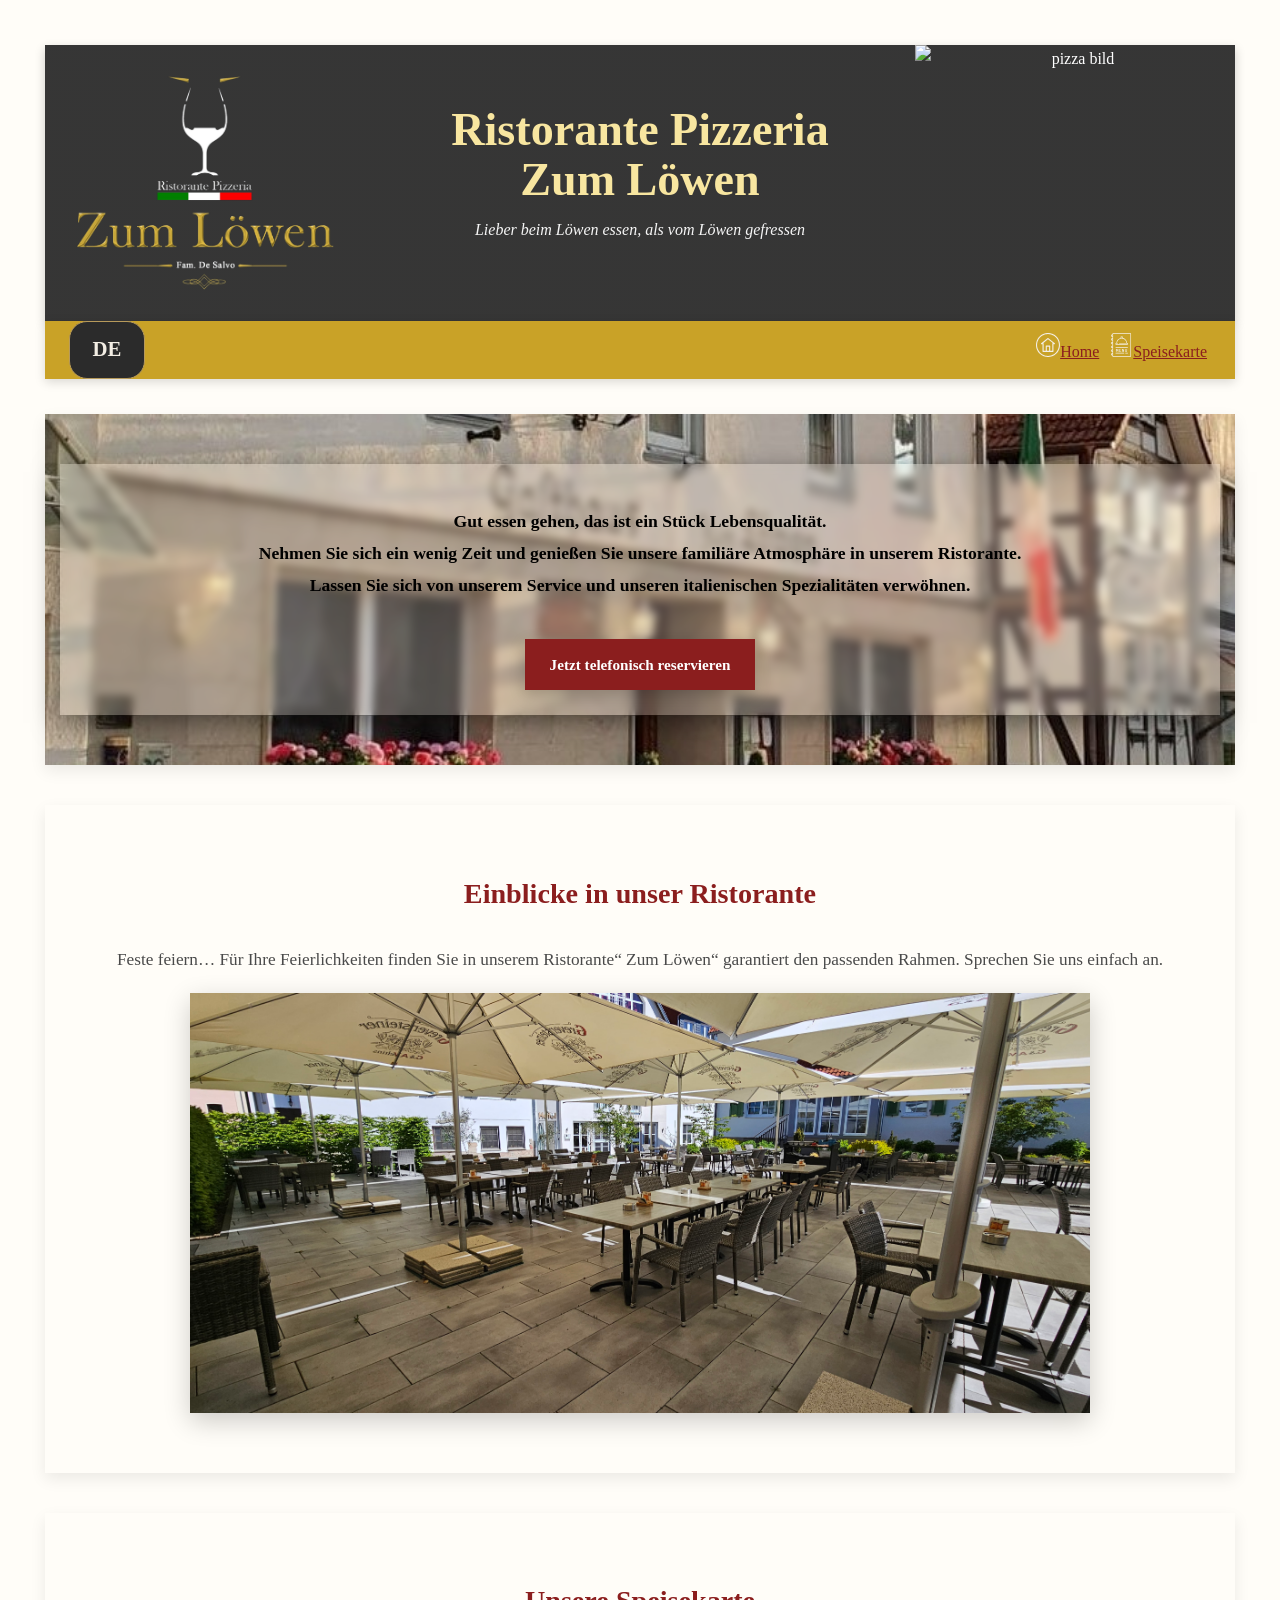
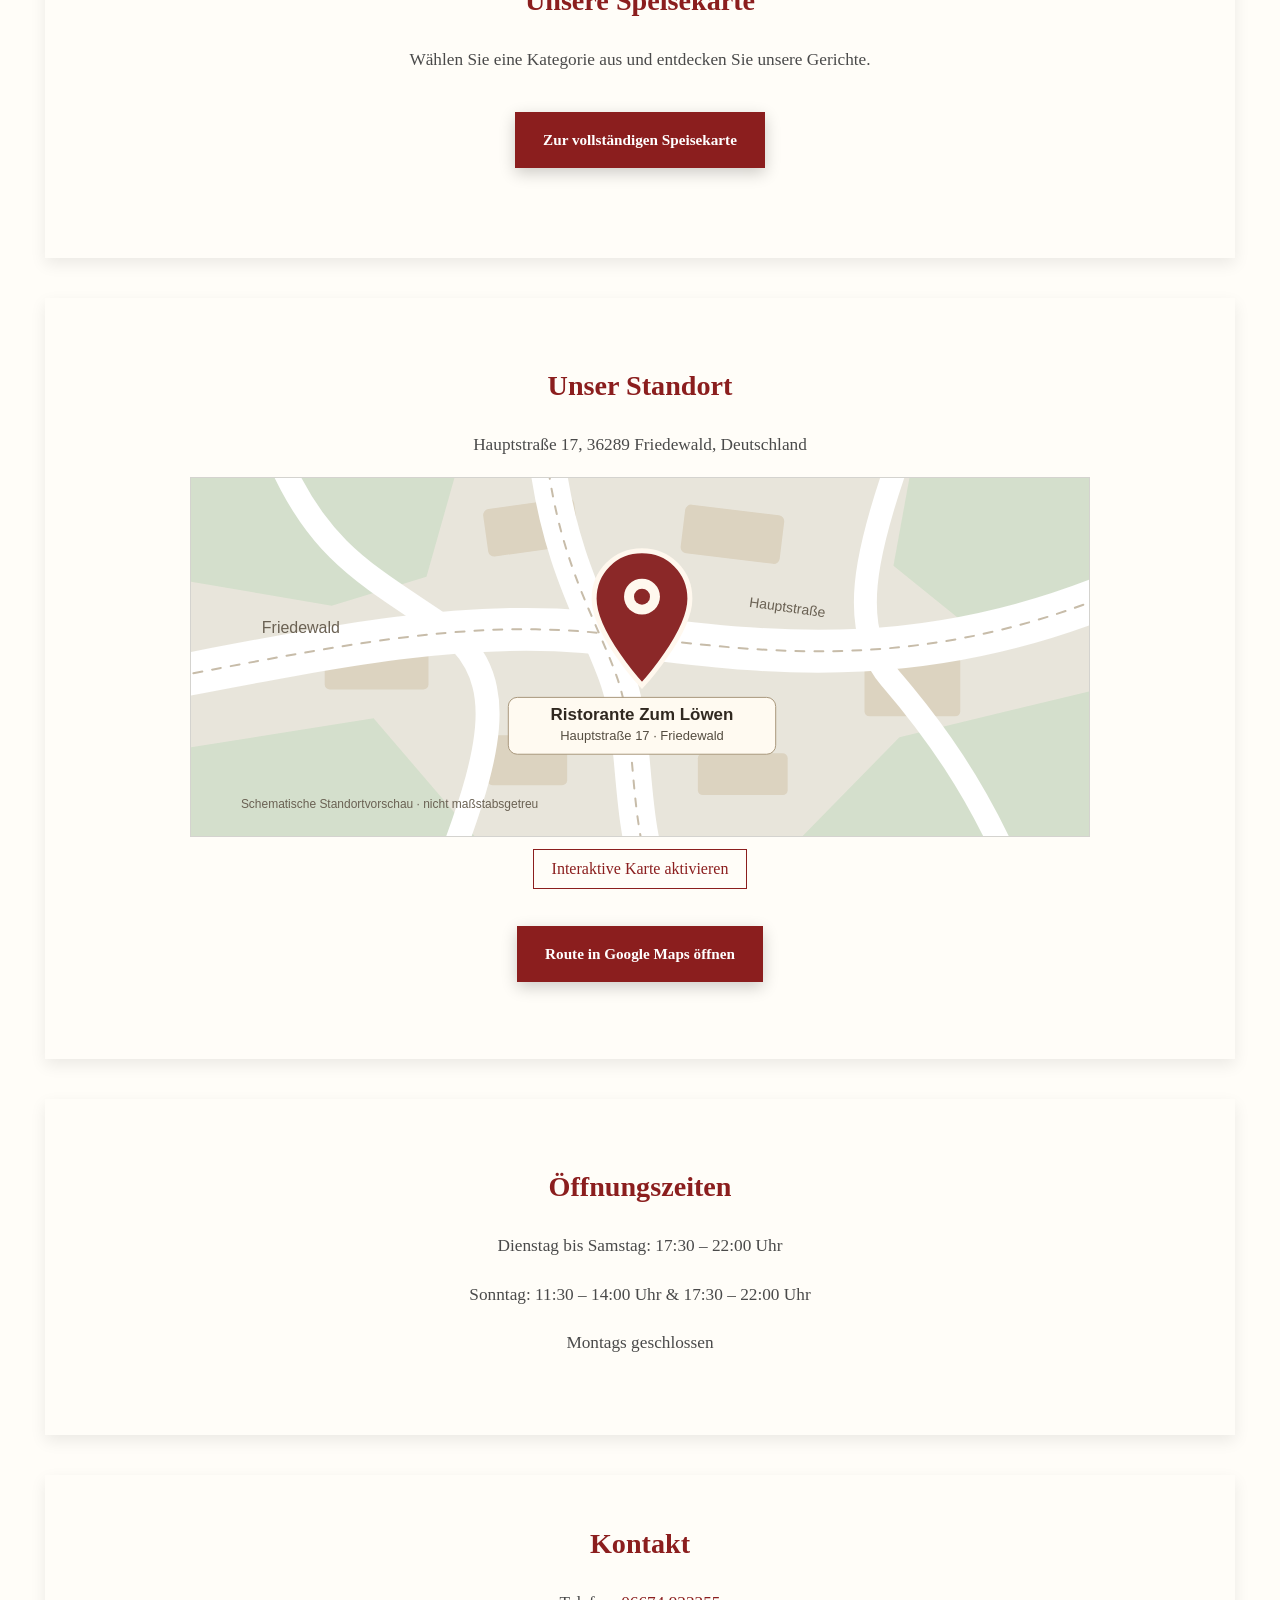
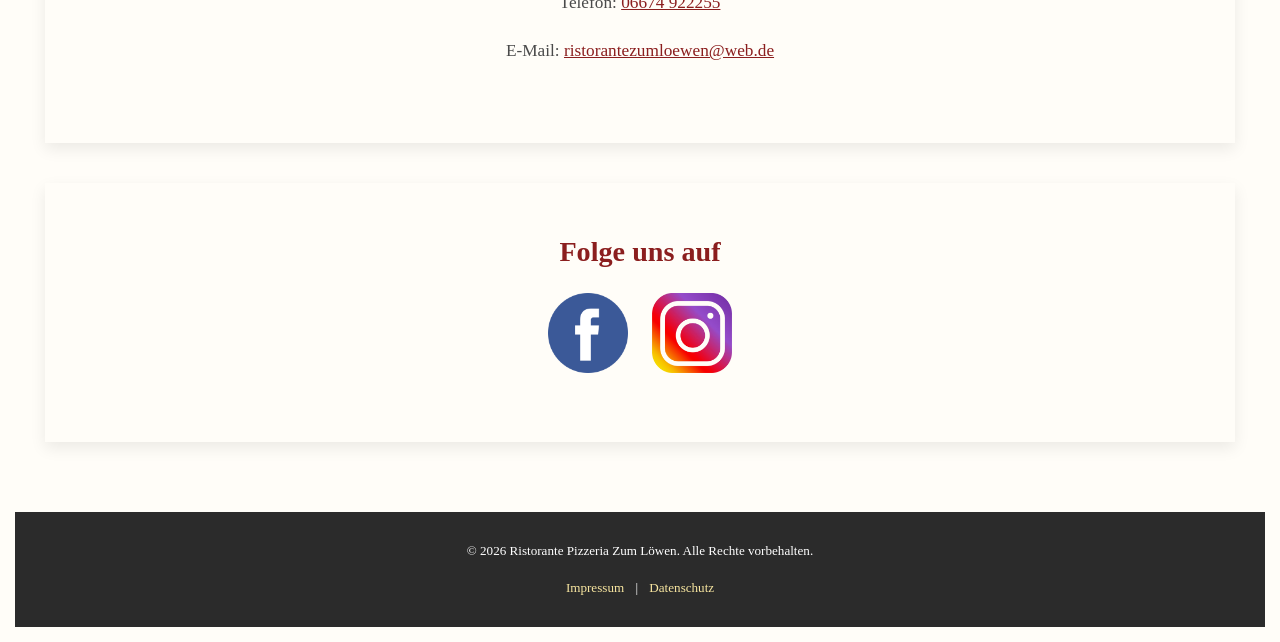
==== commit ff1ee141: "Restore navigation before icon-only redesign: index.html" ====
--- a/index.html
+++ b/index.html
@@ -9,7 +9,7 @@
 	<meta property="og:image" content="zumloewenlogo.png">
 
 		<title>Ristorante Pizzeria Zum Löwen</title>
-		<link rel="stylesheet" href="style.css?v=20261123-navicons">
+		<link rel="stylesheet" href="style.css?v=20261123-anthrazit">
 		<link rel="icon" href="zumloewenlogo.png" type="image/png">
 </head>
 <body>
@@ -40,8 +40,8 @@
         </div>
     </div>
     <ul>
-        <li><a href="index.html" aria-current="page" class="nav-icon-button nav-home-link" aria-label="Zur Startseite" title="Zur Startseite"><img class="nav-icon" src="nav-home.svg" alt="" aria-hidden="true"></a></li>
-        <li><a href="speisekarte.html" class="nav-icon-button nav-menu-link" aria-label="Speisekarte öffnen" title="Speisekarte öffnen"><img class="nav-icon" src="nav-speisekarte.svg" alt="" aria-hidden="true"></a></li>
+        <li><a href="index.html" aria-current="page"><img class="nav-icon" src="nav-home.svg" width="24" height="24" alt="" aria-hidden="true"><span>Home</span></a></li>
+        <li><a href="speisekarte.html"><img class="nav-icon" src="nav-speisekarte.svg" width="24" height="24" alt="" aria-hidden="true"><span>Speisekarte</span></a></li>
     </ul>
 </nav>
 
--- a/style.css
+++ b/style.css
@@ -873,7 +873,7 @@
 }
 
 
-/* Goldene Hauptnavigation: rechts ausgerichtet mit Icons */
+/* Goldene Hauptnavigation: Sprachwahl links, zwei Icon-Buttons rechts */
 .primary-nav {
     position: sticky;
     top: 0;
@@ -891,47 +891,48 @@
     min-width: 0;
     justify-content: flex-end;
     align-items: center;
+    gap: 10px;
     flex-wrap: nowrap;
     list-style: none;
     margin: 0;
     padding: 10px clamp(12px, 2.5vw, 28px);
-    background-color: var(--gold);
 }
 .primary-nav li {
     flex: 0 0 auto;
     margin: 0;
-    text-align: center;
-}
-.primary-nav a {
+}
+.primary-nav .nav-icon-button {
     display: flex;
     align-items: center;
     justify-content: center;
-    gap: 9px;
-    min-width: 148px;
-    color: #2B2B2B;
-    font-size: clamp(0.95rem, 1.4vw, 1.15rem);
-    padding: 10px 16px;
-    font-weight: bold;
+    width: 76px;
+    height: 58px;
+    min-width: 0;
+    padding: 0;
+    border: 1px solid #B79A5B;
+    border-radius: 18px;
+    background: var(--dark);
+    color: #F3EEE4;
     text-decoration: none;
-    white-space: nowrap;
-}
-.primary-nav li:last-child a {
-    min-width: 190px;
-}
-.primary-nav .nav-icon {
+    transition: border-color .2s ease, background-color .2s ease;
+}
+.primary-nav .nav-icon-button .nav-icon {
     display: block;
-    flex: 0 0 24px;
-    width: 24px;
-    height: 24px;
+    width: 39px;
+    height: 39px;
+    flex: 0 0 39px;
     object-fit: contain;
 }
-.primary-nav a:hover,
-.primary-nav a:focus-visible {
-    background-color: var(--olive);
-    color: #FFFFFF;
+.primary-nav .nav-icon-button:hover {
+    background-color: var(--dark);
+    border-color: #F3EEE4;
     text-decoration: none;
 }
-.primary-nav a[aria-current="page"] {
+.primary-nav .nav-icon-button:focus-visible {
+    outline: 3px solid #B79A5B;
+    outline-offset: 2px;
+}
+.primary-nav .nav-icon-button[aria-current="page"] {
     box-shadow: inset 0 -3px 0 var(--red);
 }
 @media (max-width: 600px) {
@@ -939,19 +940,18 @@
         margin-bottom: 20px;
     }
     .primary-nav ul {
+        gap: 6px;
         padding: 6px 8px;
     }
-    .primary-nav a,
-    .primary-nav li:last-child a {
-        min-width: 0;
-        padding: 9px 11px;
-        gap: 6px;
-        font-size: 0.9rem;
+    .primary-nav .nav-icon-button {
+        width: 62px;
+        height: 45px;
+        border-radius: 14px;
     }
-    .primary-nav .nav-icon {
-        width: 20px;
-        height: 20px;
-        flex-basis: 20px;
+    .primary-nav .nav-icon-button .nav-icon {
+        width: 30px;
+        height: 30px;
+        flex-basis: 30px;
     }
 }
 
@@ -1019,18 +1019,4 @@
     .language-switch-code {
         font-size: 1.05rem;
     }
-    .primary-nav ul {
-        padding: 6px 4px;
-    }
-    .primary-nav a,
-    .primary-nav li:last-child a {
-        padding: 9px 5px;
-        gap: 4px;
-        font-size: 0.78rem;
-    }
-    .primary-nav .nav-icon {
-        width: 17px;
-        height: 17px;
-        flex-basis: 17px;
-    }
-}
+}
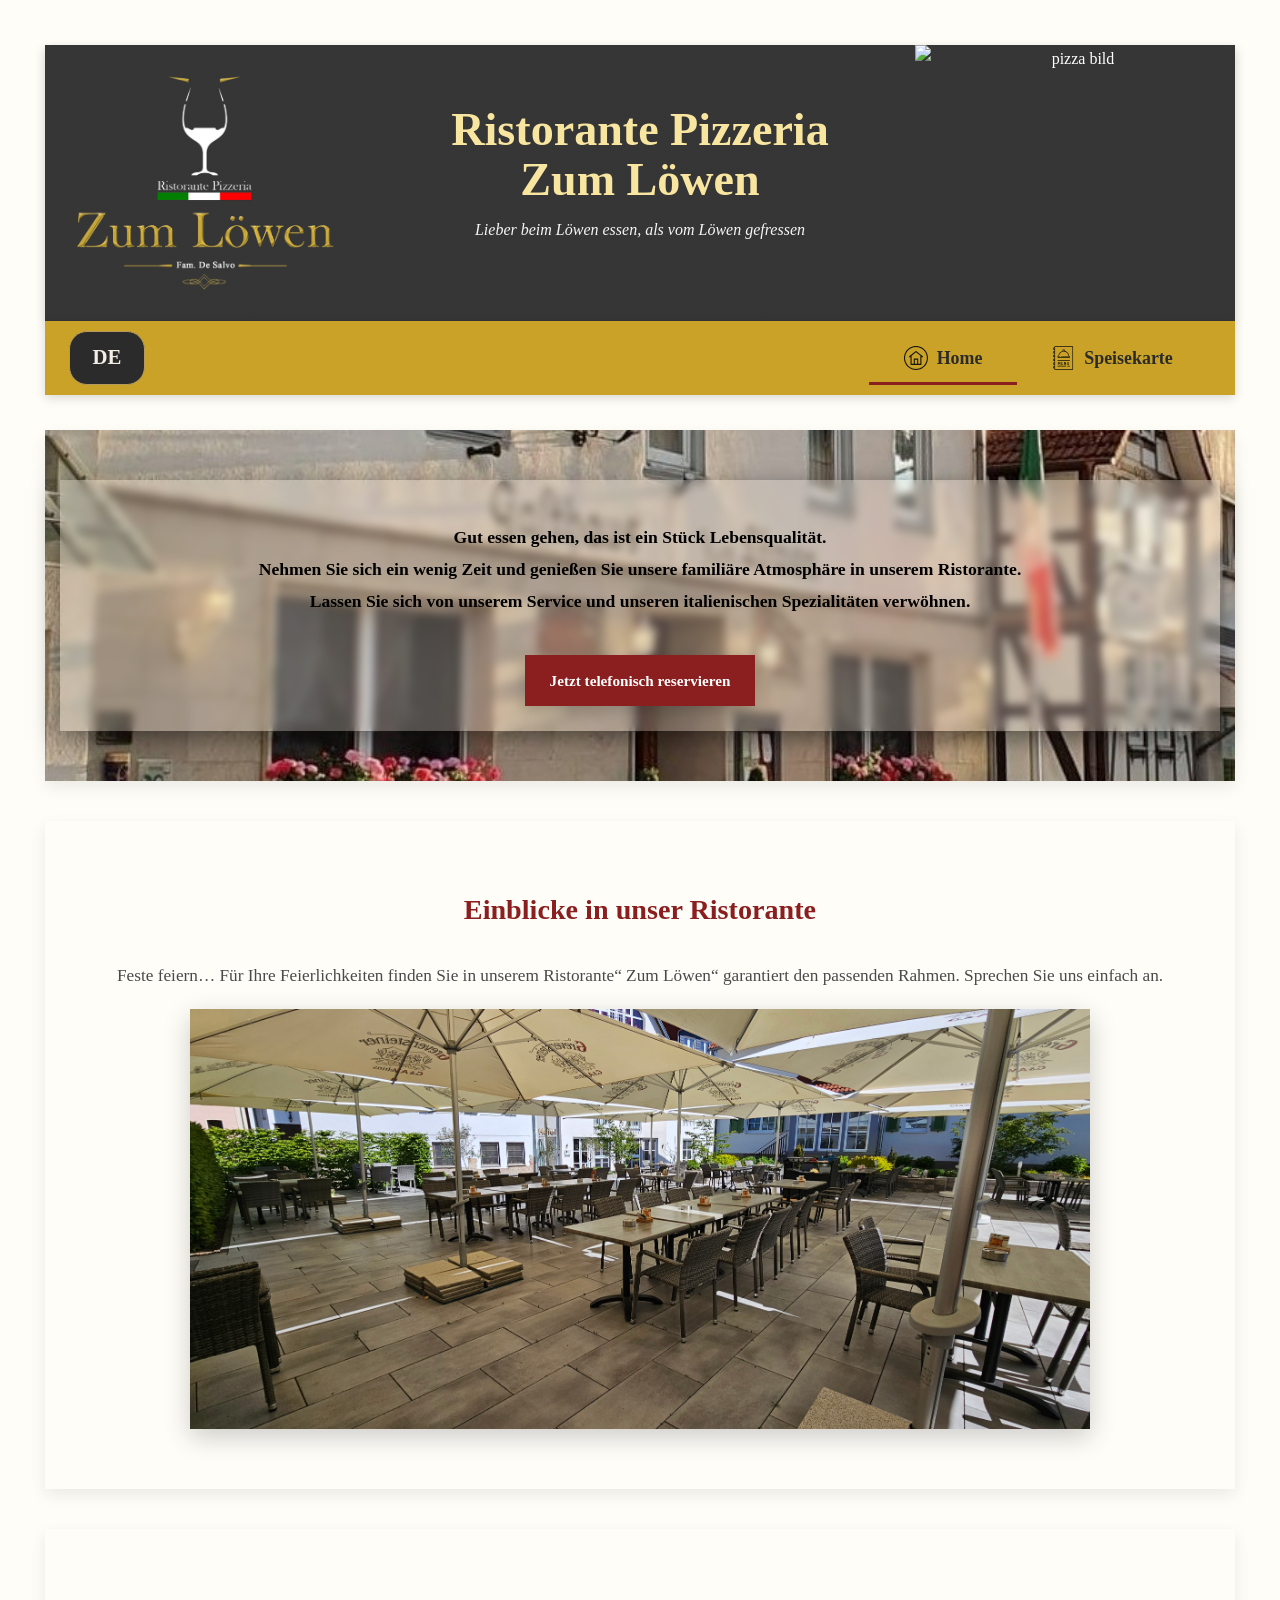
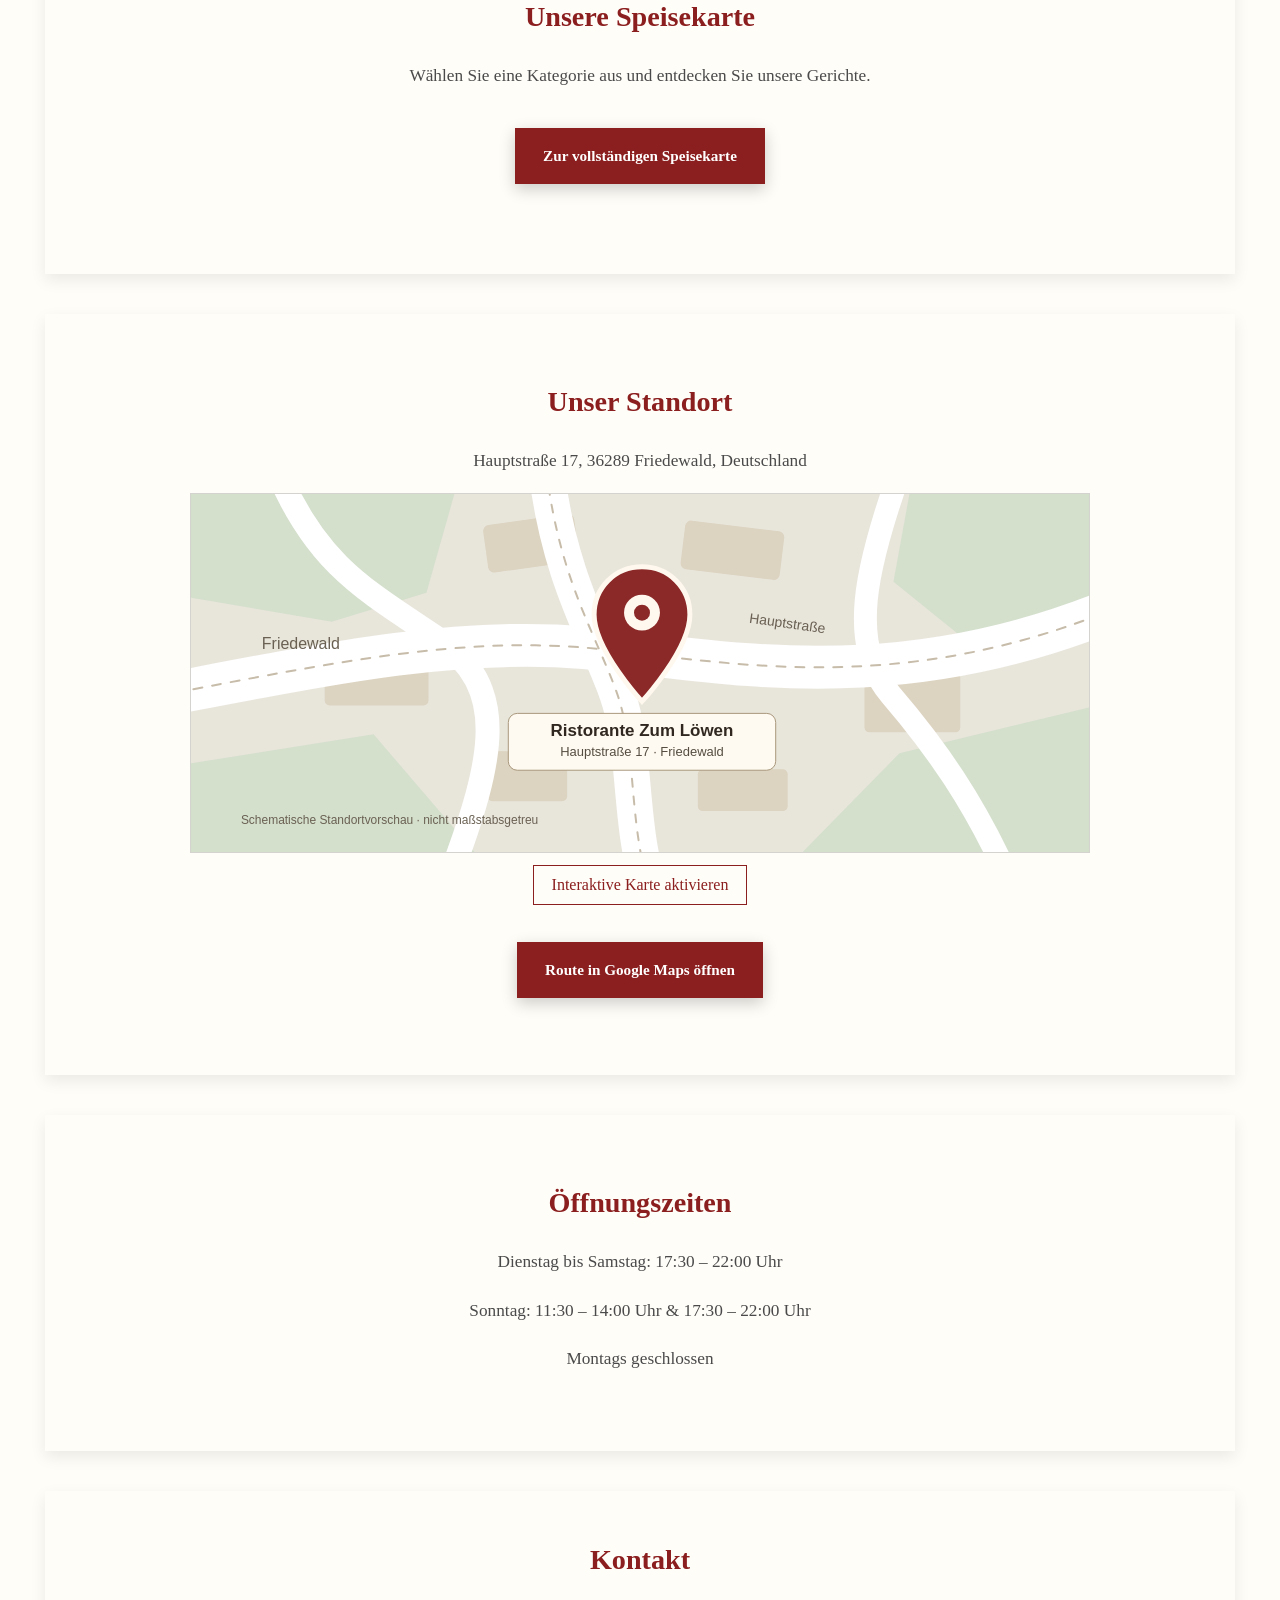
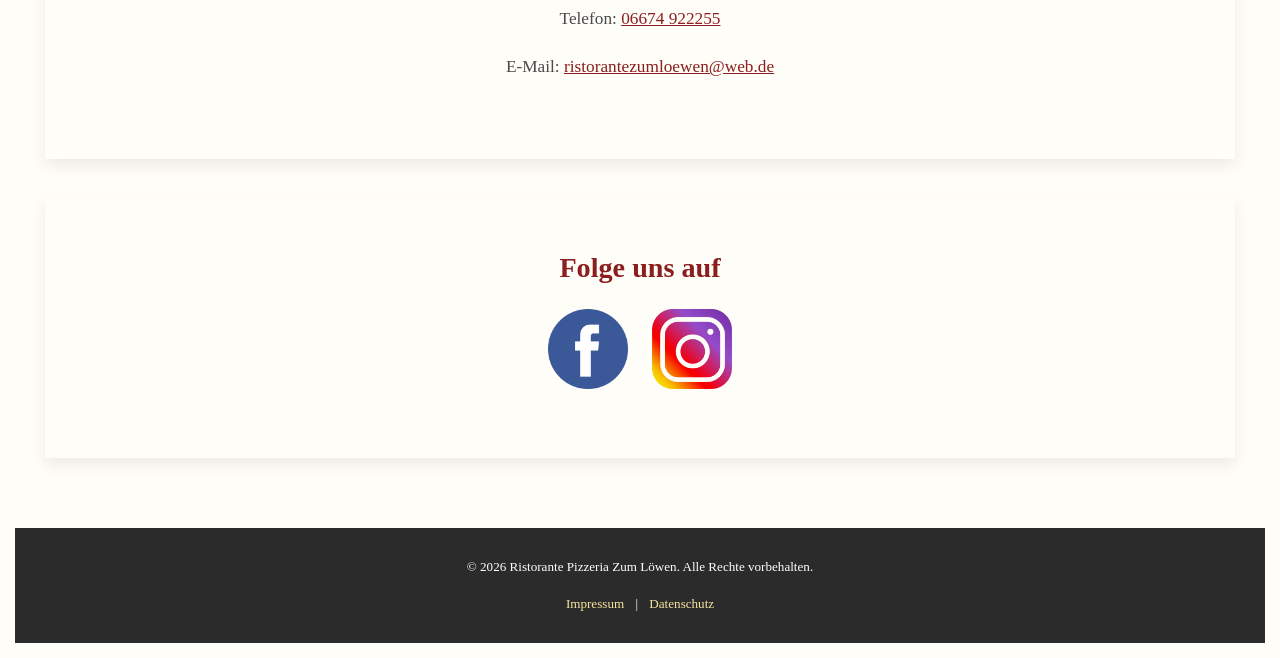
==== commit 6ed7bd85: "Refresh stylesheet cache for unified navbar heights" ====
--- a/index.html
+++ b/index.html
@@ -9,7 +9,7 @@
 	<meta property="og:image" content="zumloewenlogo.png">
 
 		<title>Ristorante Pizzeria Zum Löwen</title>
-		<link rel="stylesheet" href="style.css?v=20261123-anthrazit">
+		<link rel="stylesheet" href="style.css?v=20261123-nav-height">
 		<link rel="icon" href="zumloewenlogo.png" type="image/png">
 </head>
 <body>
--- a/style.css
+++ b/style.css
@@ -873,8 +873,9 @@
 }
 
 
-/* Goldene Hauptnavigation: Sprachwahl links, zwei Icon-Buttons rechts */
+/* Goldene Hauptnavigation: rechts ausgerichtet mit Icons */
 .primary-nav {
+    --nav-control-height: 54px;
     position: sticky;
     top: 0;
     z-index: 1000;
@@ -891,67 +892,69 @@
     min-width: 0;
     justify-content: flex-end;
     align-items: center;
-    gap: 10px;
     flex-wrap: nowrap;
     list-style: none;
     margin: 0;
     padding: 10px clamp(12px, 2.5vw, 28px);
+    background-color: var(--gold);
 }
 .primary-nav li {
     flex: 0 0 auto;
     margin: 0;
-}
-.primary-nav .nav-icon-button {
+    text-align: center;
+}
+.primary-nav a {
     display: flex;
+    height: var(--nav-control-height);
     align-items: center;
     justify-content: center;
-    width: 76px;
-    height: 58px;
-    min-width: 0;
-    padding: 0;
-    border: 1px solid #B79A5B;
-    border-radius: 18px;
-    background: var(--dark);
-    color: #F3EEE4;
+    gap: 9px;
+    min-width: 148px;
+    color: #2B2B2B;
+    font-size: clamp(0.95rem, 1.4vw, 1.15rem);
+    padding: 10px 16px;
+    font-weight: bold;
     text-decoration: none;
-    transition: border-color .2s ease, background-color .2s ease;
-}
-.primary-nav .nav-icon-button .nav-icon {
+    white-space: nowrap;
+}
+.primary-nav li:last-child a {
+    min-width: 190px;
+}
+.primary-nav .nav-icon {
     display: block;
-    width: 39px;
-    height: 39px;
-    flex: 0 0 39px;
+    flex: 0 0 24px;
+    width: 24px;
+    height: 24px;
     object-fit: contain;
 }
-.primary-nav .nav-icon-button:hover {
-    background-color: var(--dark);
-    border-color: #F3EEE4;
+.primary-nav a:hover,
+.primary-nav a:focus-visible {
+    background-color: var(--olive);
+    color: #FFFFFF;
     text-decoration: none;
 }
-.primary-nav .nav-icon-button:focus-visible {
-    outline: 3px solid #B79A5B;
-    outline-offset: 2px;
-}
-.primary-nav .nav-icon-button[aria-current="page"] {
+.primary-nav a[aria-current="page"] {
     box-shadow: inset 0 -3px 0 var(--red);
 }
 @media (max-width: 600px) {
     .primary-nav {
+        --nav-control-height: 42px;
         margin-bottom: 20px;
     }
     .primary-nav ul {
+        padding: 6px 8px;
+    }
+    .primary-nav a,
+    .primary-nav li:last-child a {
+        min-width: 0;
+        padding: 9px 11px;
         gap: 6px;
-        padding: 6px 8px;
-    }
-    .primary-nav .nav-icon-button {
-        width: 62px;
-        height: 45px;
-        border-radius: 14px;
-    }
-    .primary-nav .nav-icon-button .nav-icon {
-        width: 30px;
-        height: 30px;
-        flex-basis: 30px;
+        font-size: 0.9rem;
+    }
+    .primary-nav .nav-icon {
+        width: 20px;
+        height: 20px;
+        flex-basis: 20px;
     }
 }
 
@@ -977,7 +980,7 @@
     justify-content: center;
     align-items: center;
     width: 76px;
-    height: 58px;
+    height: var(--nav-control-height);
     border: 1px solid #B79A5B;
     border-radius: 18px;
     background: var(--dark);
@@ -1013,10 +1016,24 @@
     }
     .language-switch {
         width: 62px;
-        height: 45px;
+        height: var(--nav-control-height);
         border-radius: 14px;
     }
     .language-switch-code {
         font-size: 1.05rem;
     }
-}
+    .primary-nav ul {
+        padding: 6px 4px;
+    }
+    .primary-nav a,
+    .primary-nav li:last-child a {
+        padding: 9px 5px;
+        gap: 4px;
+        font-size: 0.78rem;
+    }
+    .primary-nav .nav-icon {
+        width: 17px;
+        height: 17px;
+        flex-basis: 17px;
+    }
+}
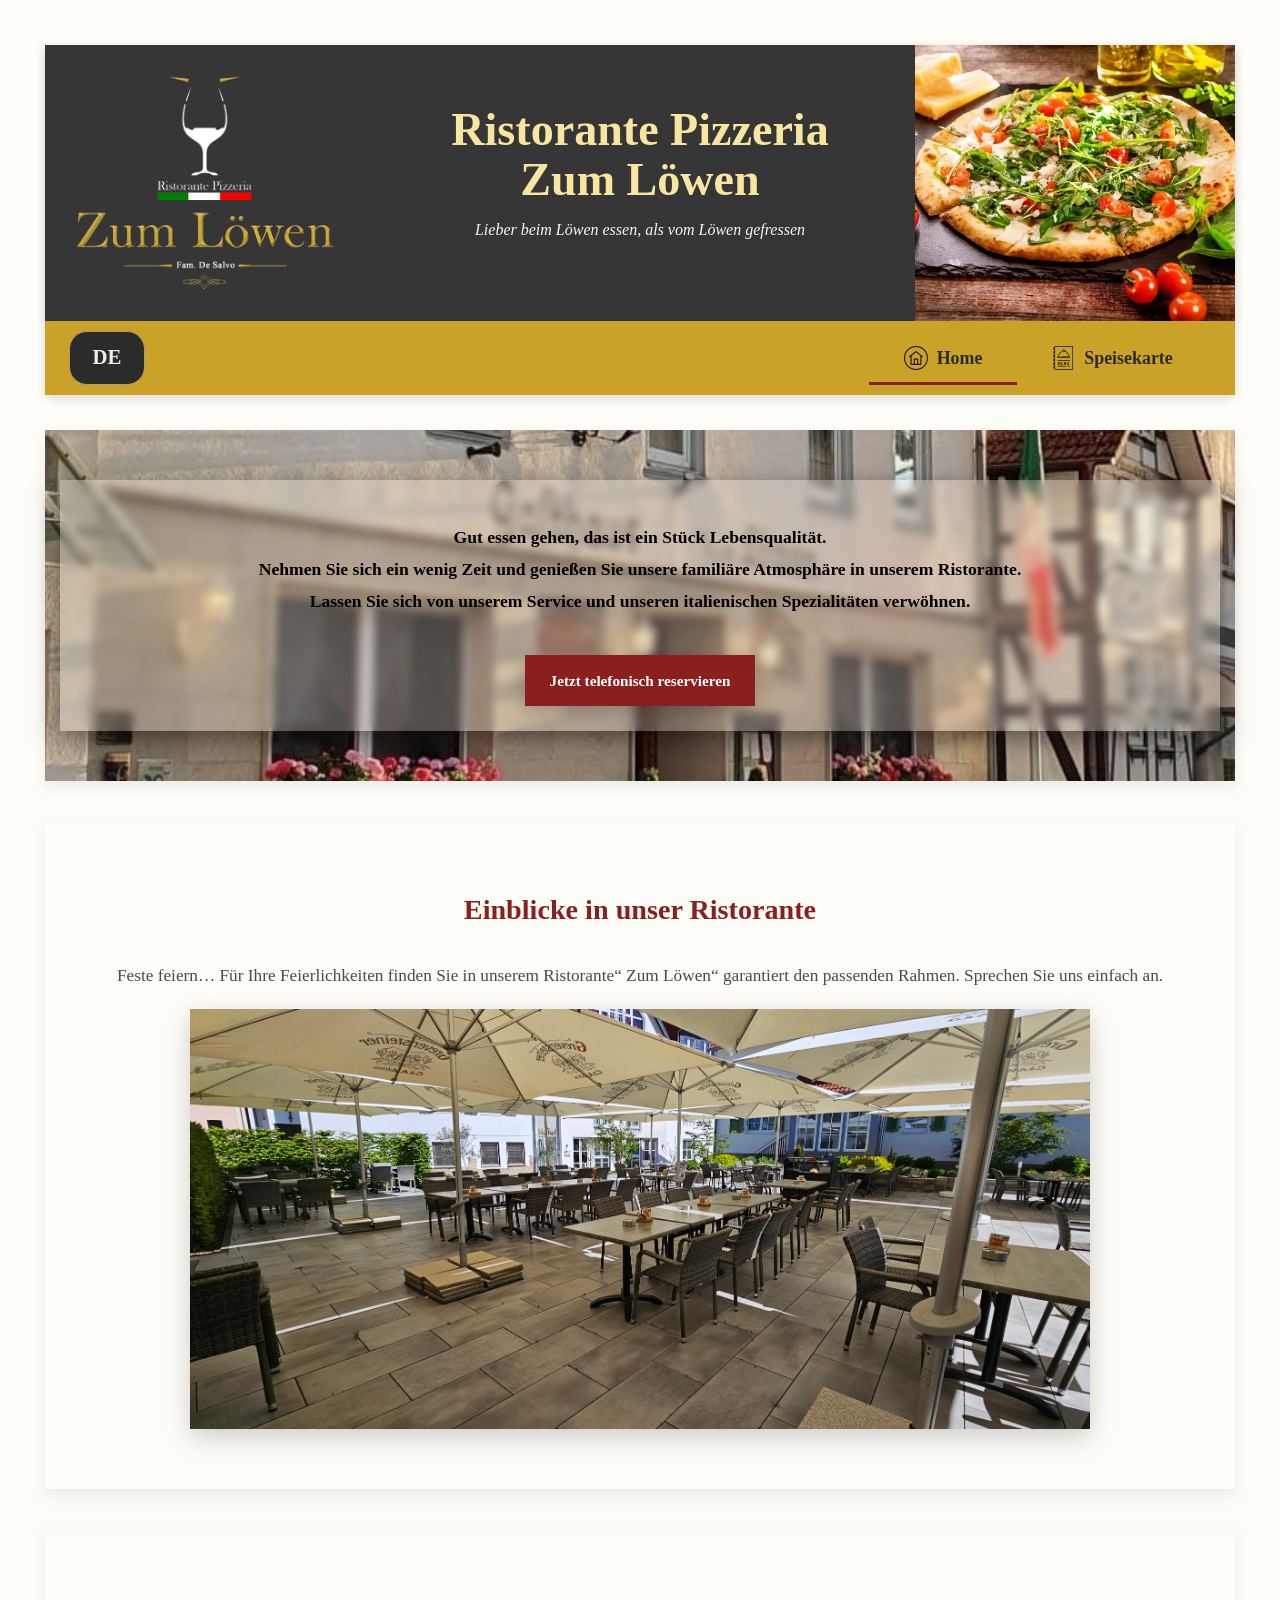
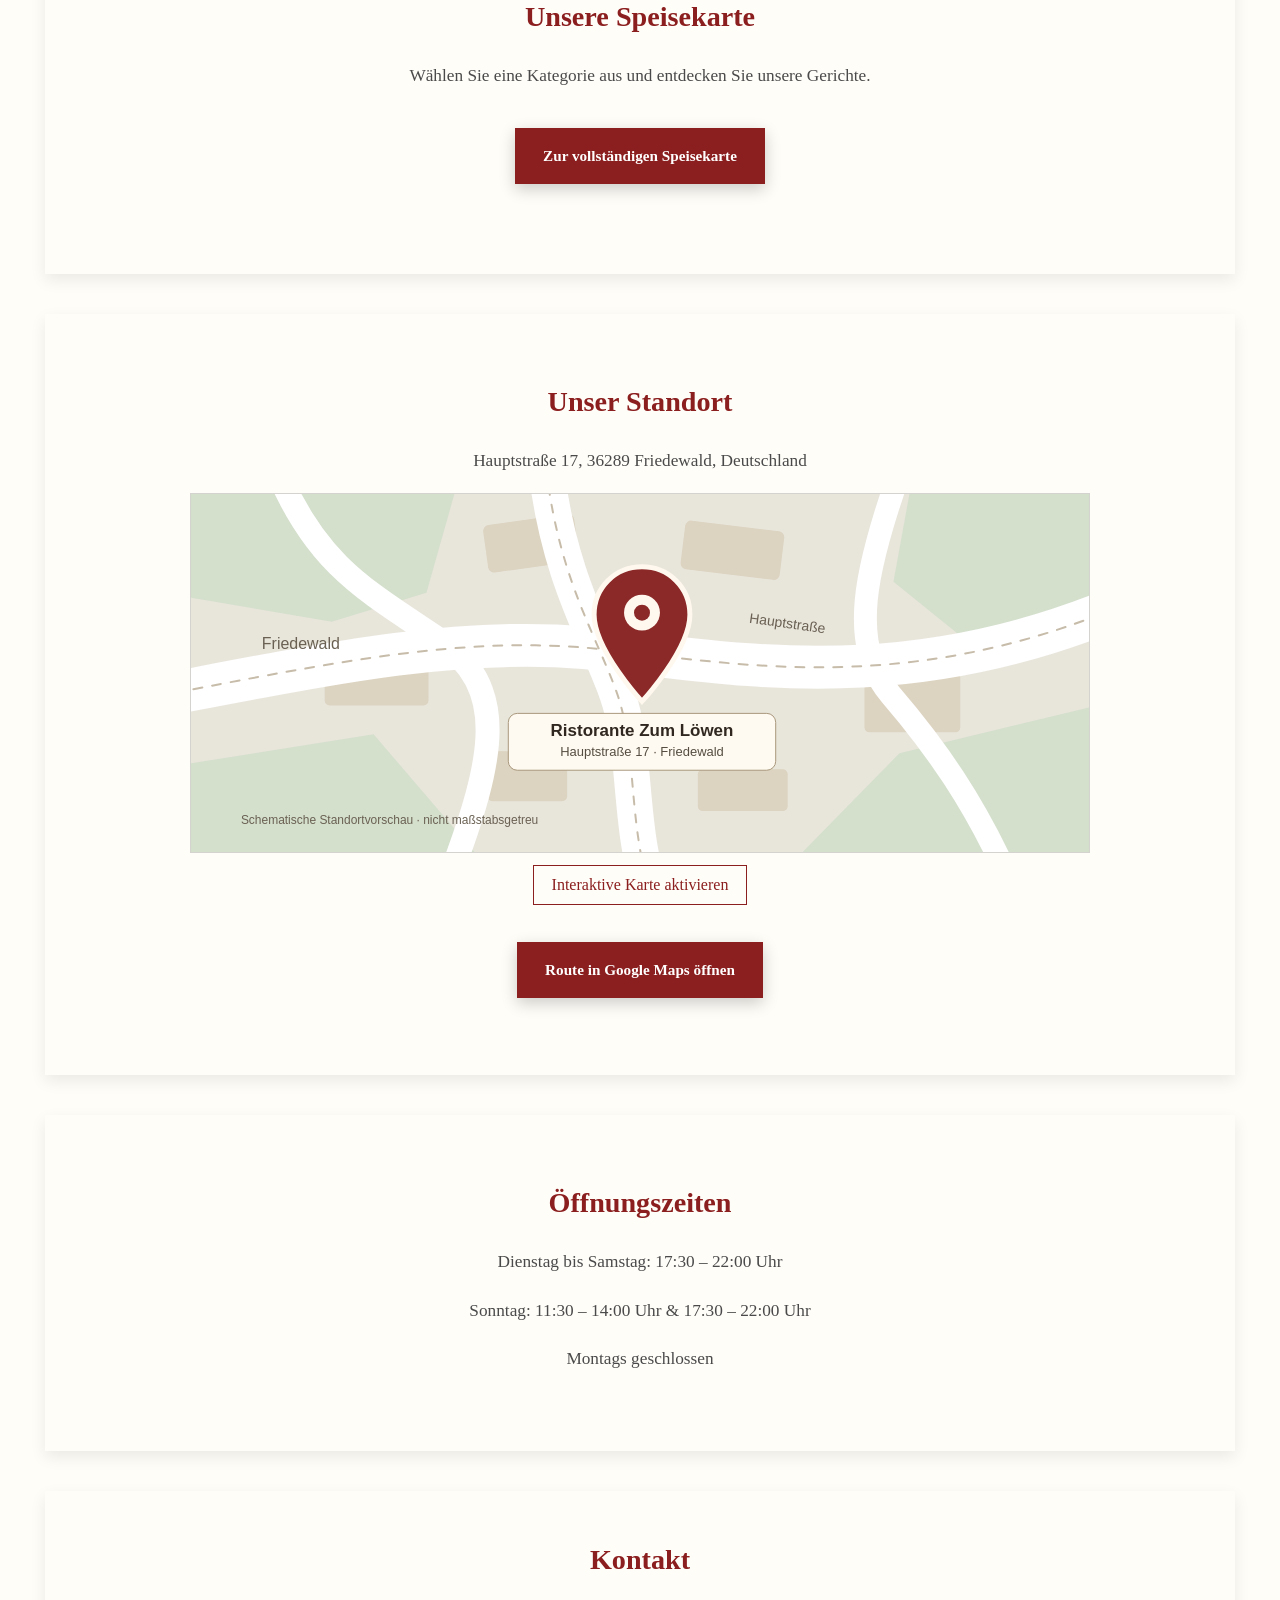
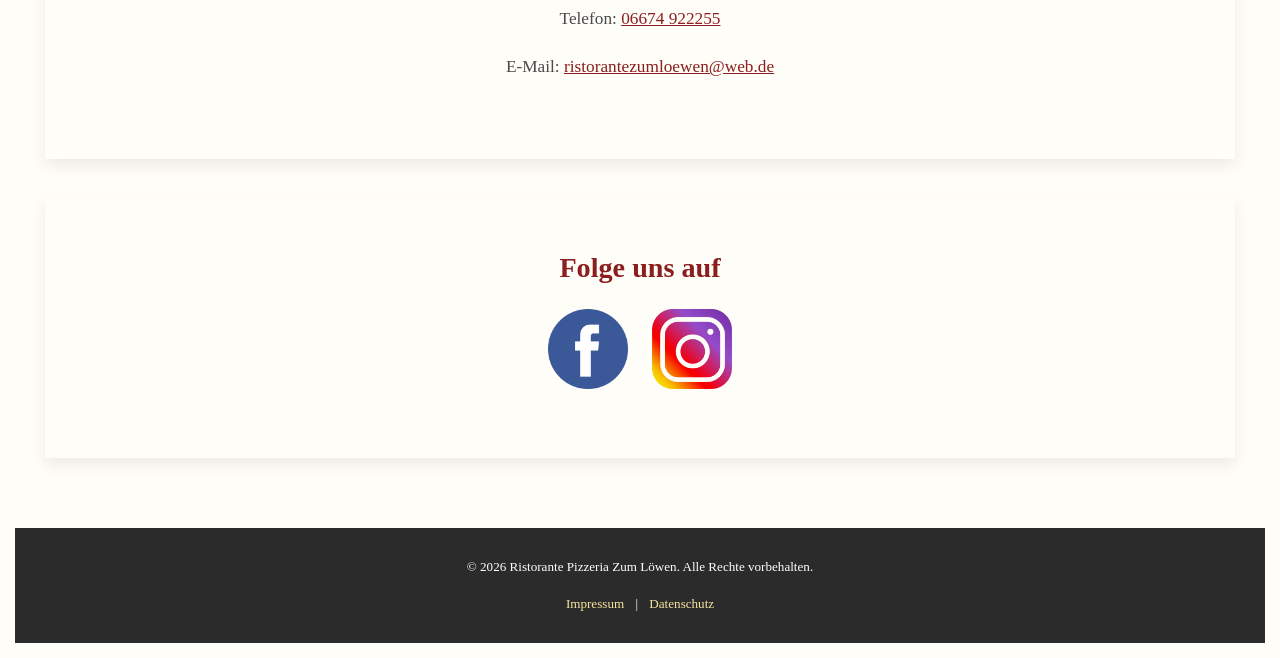
==== commit b5480aeb: "perf: optimize pizza header image and prioritize loading" ====
--- a/index.html
+++ b/index.html
@@ -24,7 +24,7 @@
 		<h1>Ristorante Pizzeria<br>Zum Löwen</h1>
 		<p>Lieber beim Löwen essen, als vom Löwen gefressen</p>
     </div>
-		<img src="logopizza.jpg" alt=" pizza bild" class="header-imageright">  
+		<img src="logopizza.webp" alt=" pizza bild" class="header-imageright" width="640" height="427" loading="eager" fetchpriority="high" decoding="async">  
 	</div>
 </header>
 <nav class="primary-nav" aria-label="Hauptnavigation">
--- a/style.css
+++ b/style.css
@@ -113,15 +113,6 @@
 }
 
 /* Allgemeine Abschnitte */
-.section {
-    opacity: 0;
-    transition: opacity 1s ease-in;
-}
-
-.section.visible {
-    opacity: 1;
-}
-
 section {
     margin-bottom: 40px;
     padding: 30px;
@@ -286,7 +277,7 @@
     padding: 40px 20px 60px;
 }
 
-/* Speisekarten-Galerie, falls du sie später wieder aktivierst */
+/* Speisekarten-Kacheln auf der Startseite */
 .speisekarte-gallery {
     display: grid;
     grid-template-columns: repeat(auto-fit, minmax(200px, 1fr));
@@ -761,12 +752,9 @@
 .map-consent-placeholder {
     max-width: 900px;
     margin: 0 auto;
-    padding: 24px;
-    border: 1px solid rgba(43, 43, 43, 0.2);
-    background-color: var(--cream);
-}
-.map-consent-placeholder p {
-    margin: 0 0 12px;
+    padding: 0;
+    border: 0;
+    background: transparent;
 }
 .map-consent-placeholder button {
     border: 0;
@@ -814,20 +802,6 @@
 }
 
 
-.map-consent-placeholder {
-    border: 0;
-    background: transparent;
-    padding: 0;
-}
-.map-consent-notice {
-    max-width: 900px;
-    margin: 12px auto 0;
-    font-size: 0.9rem;
-    line-height: 1.5;
-}
-@media (max-width: 600px) {
-
-}
 
 /* Schwebender Button: zurueck zum Seitenanfang */
 .back-to-top {
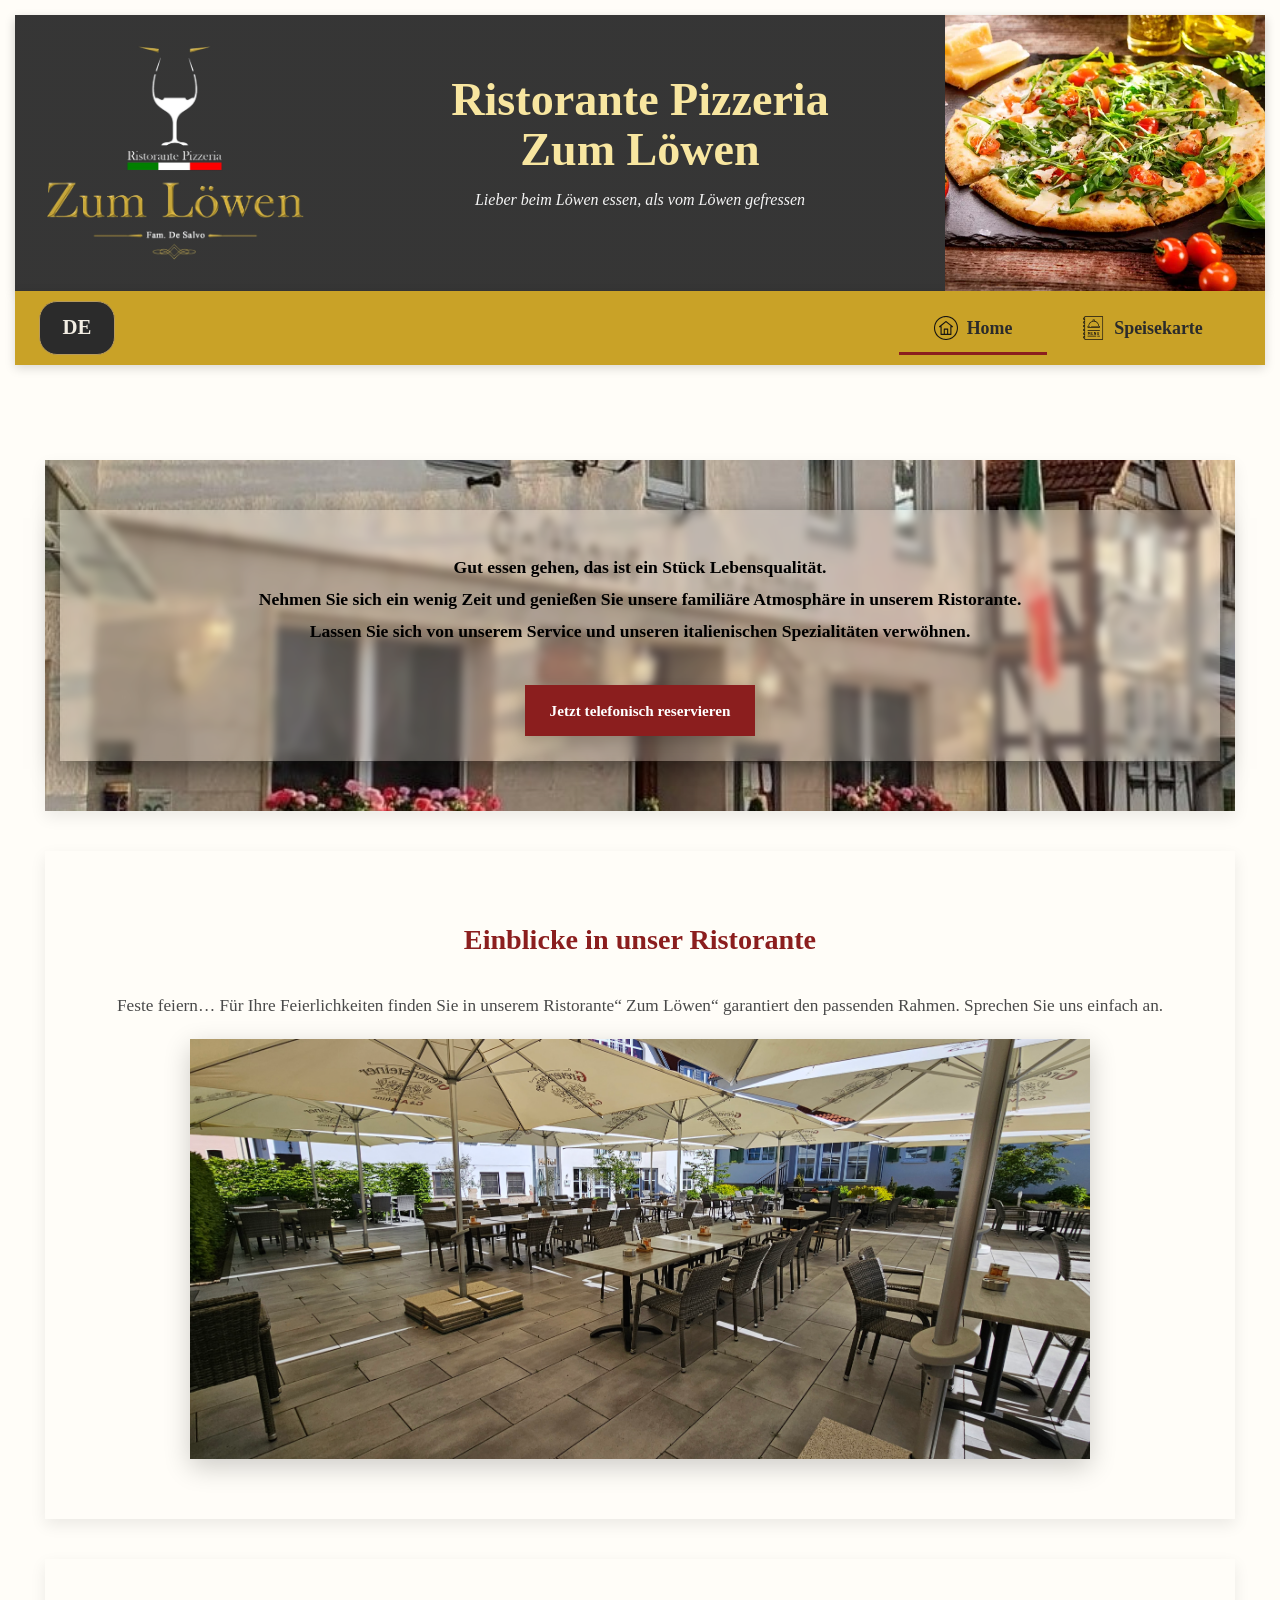
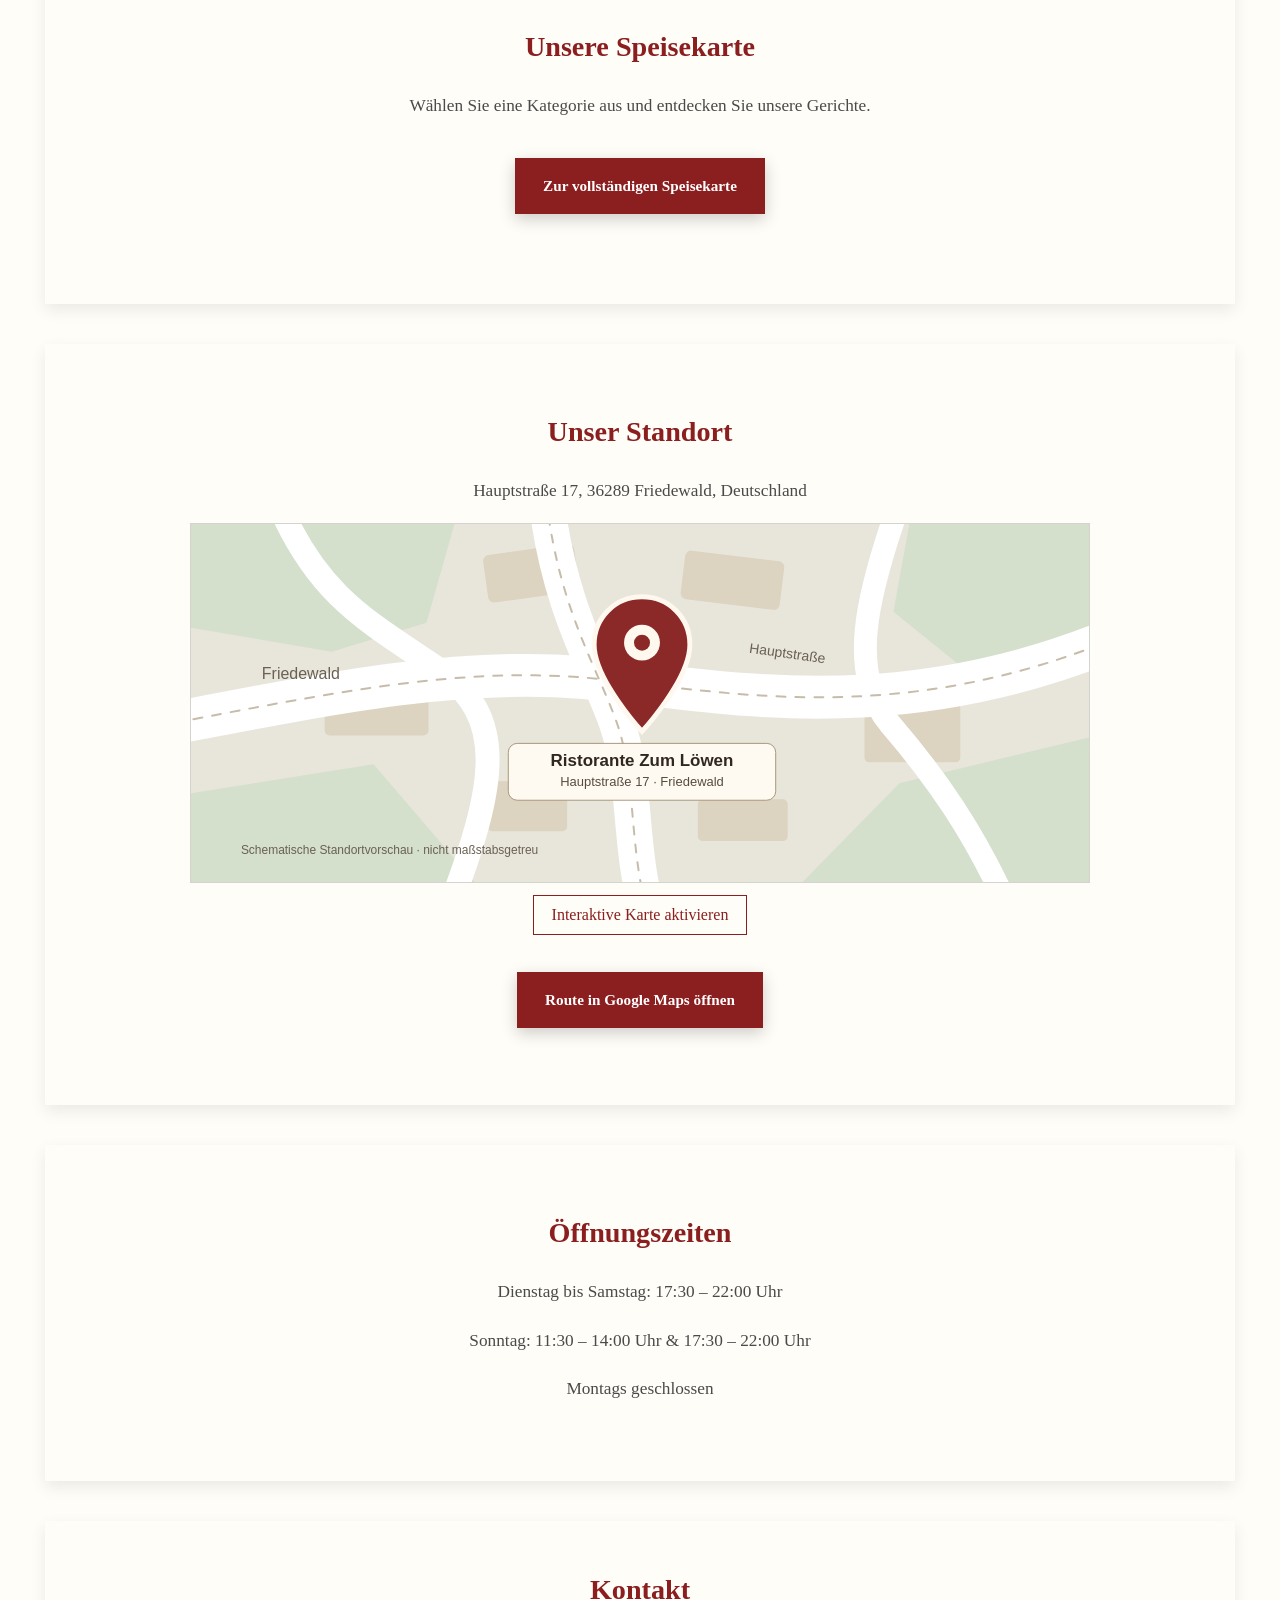
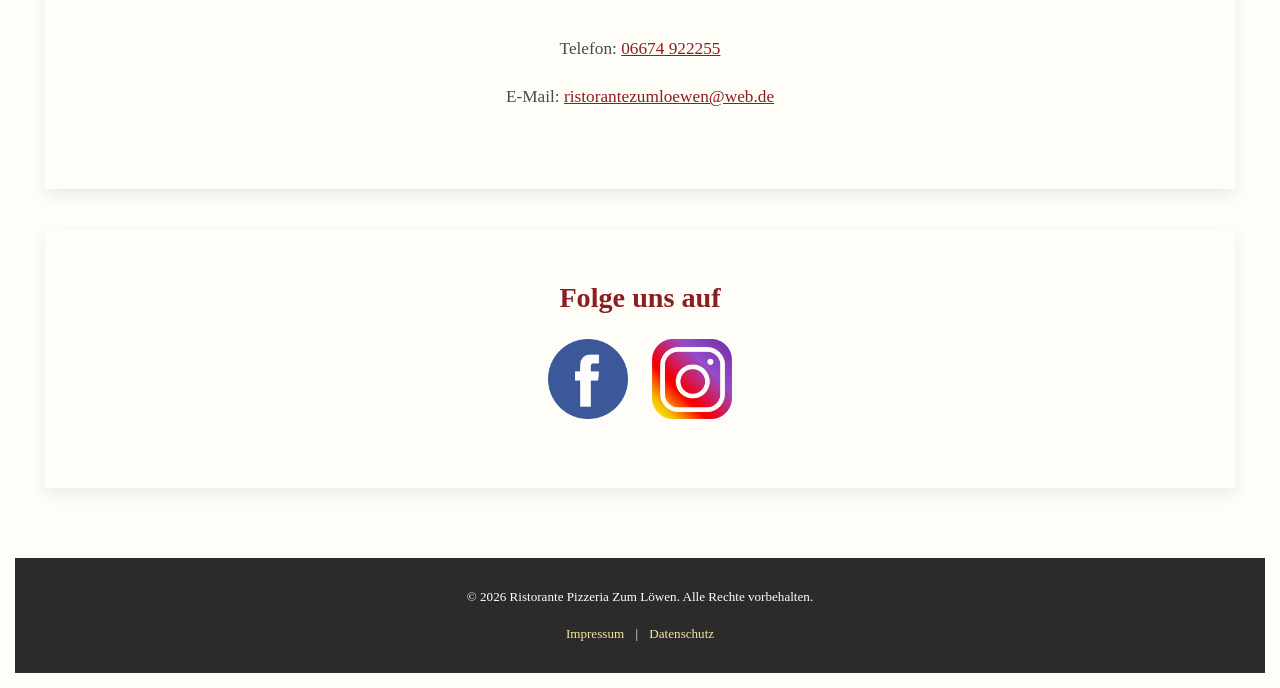
==== commit ca05ad8b: "Align homepage header and navigation with other pages (remove extra outer spacing)" ====
--- a/index.html
+++ b/index.html
@@ -14,8 +14,6 @@
 </head>
 <body>
 	<div class="alles">
-<!-- Main Content -->
-		<main>
 <!-- Header Section -->
 <header>
 	<div class="header-content">
@@ -45,6 +43,8 @@
     </ul>
 </nav>
 
+<!-- Main Content -->
+<main>
 	<div class="center-content">
 <!-- About Us Section -->
 	<section id="about">
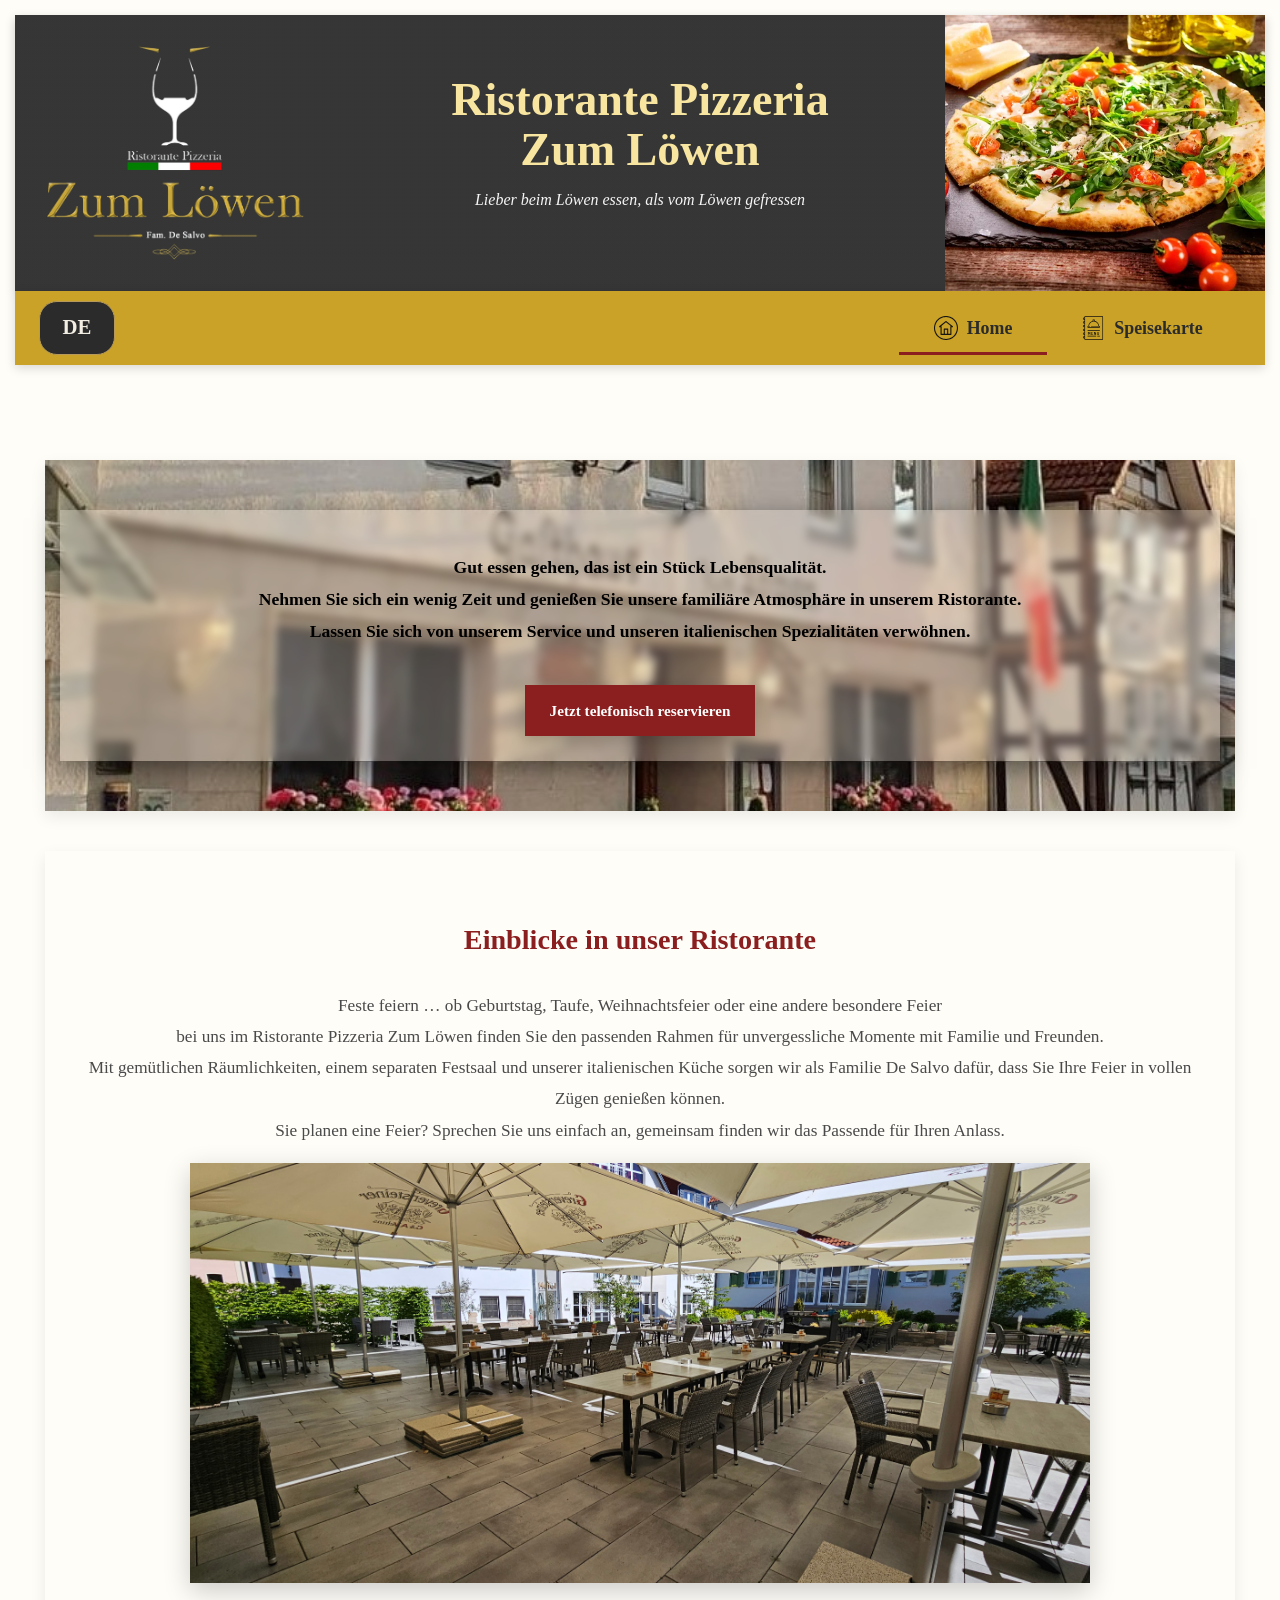
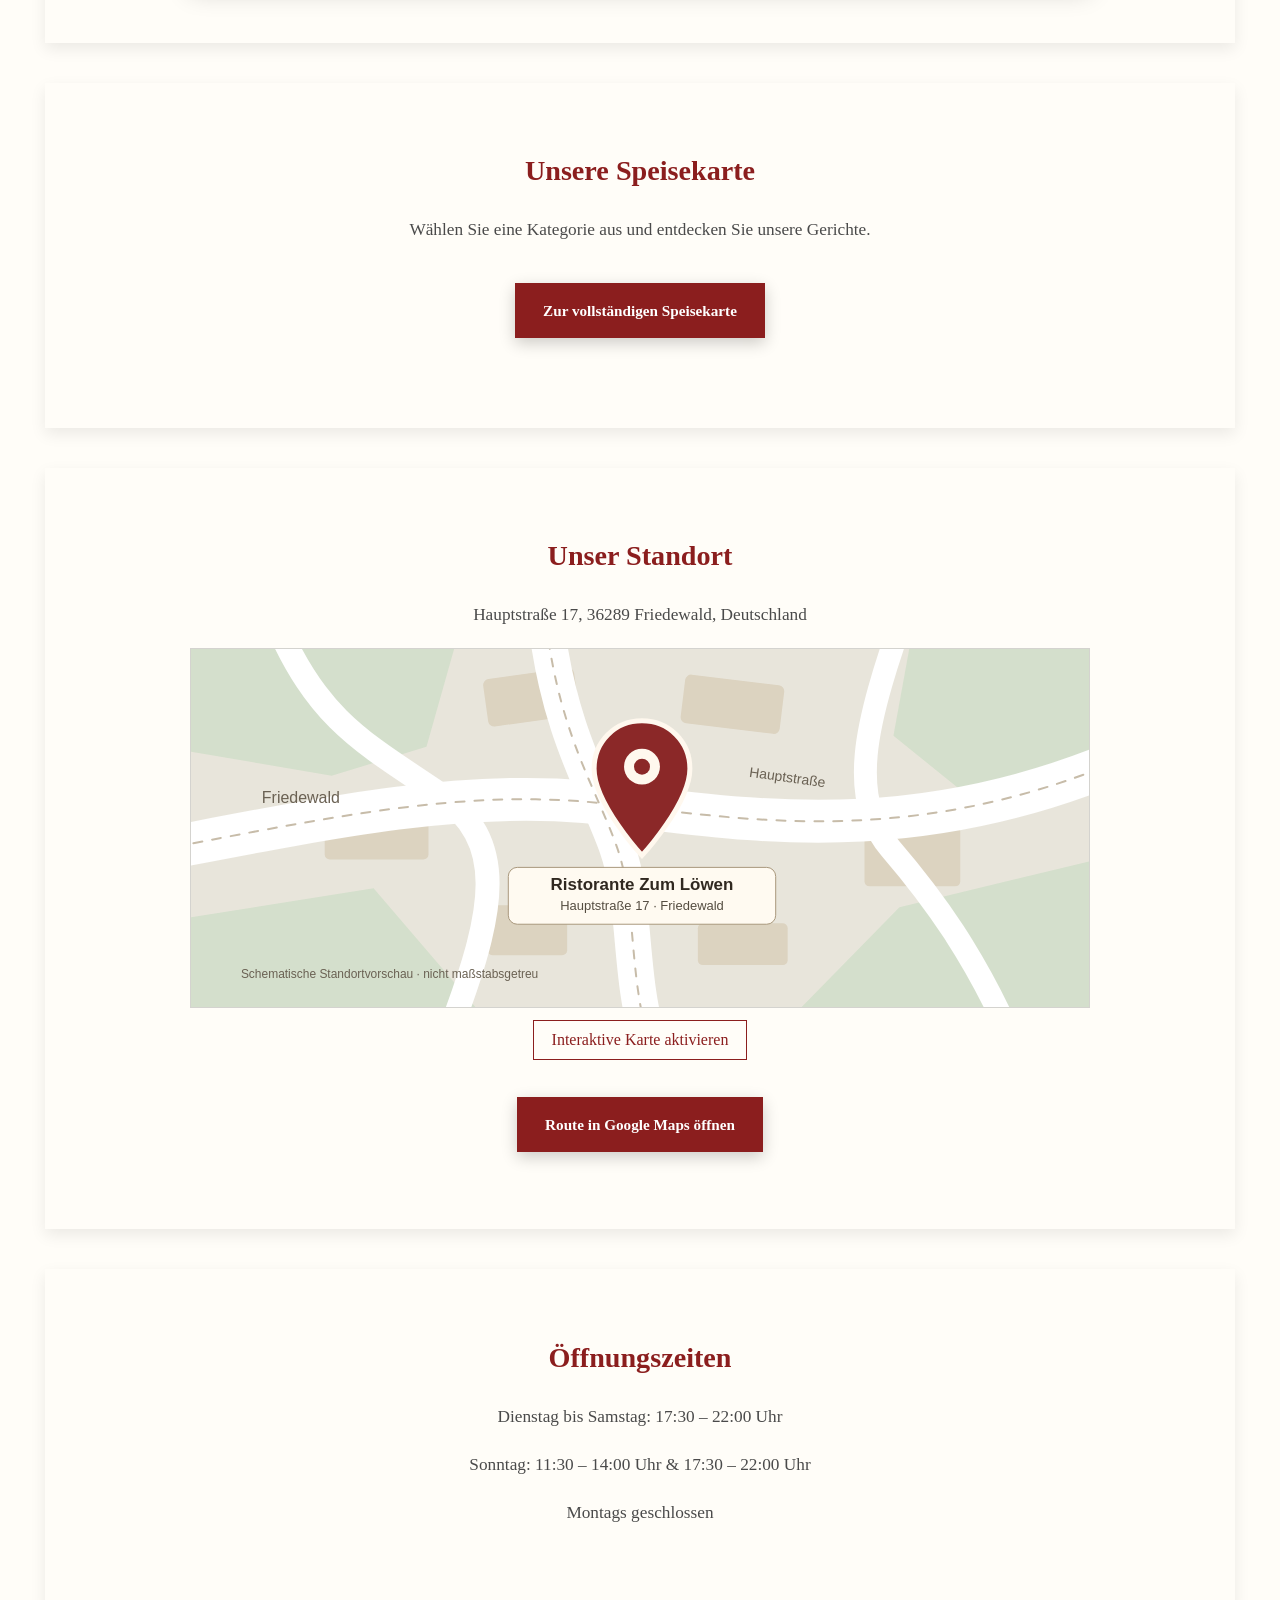
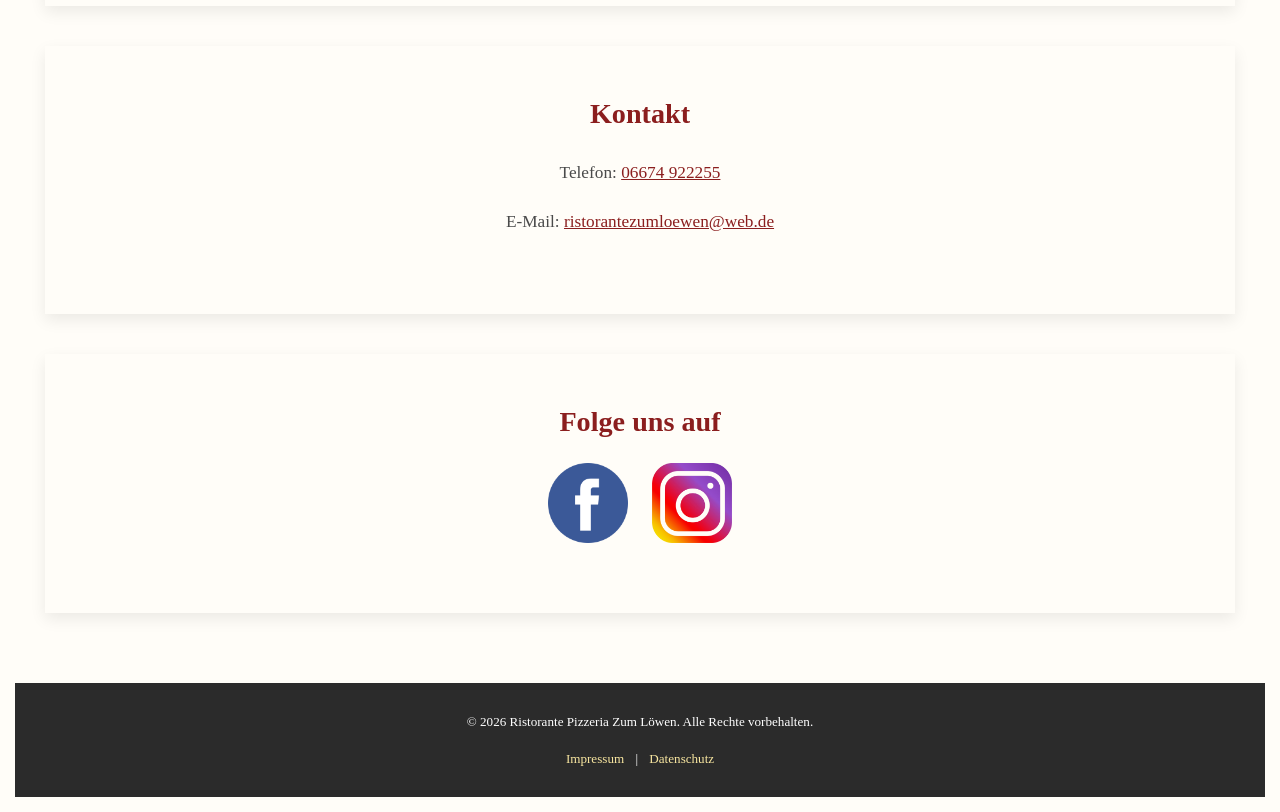
==== commit a69ee123: "Refactor index.html structure and contentfeste reserviern text" ====
--- a/index.html
+++ b/index.html
@@ -25,22 +25,22 @@
 		<img src="logopizza.webp" alt=" pizza bild" class="header-imageright" width="640" height="427" loading="eager" fetchpriority="high" decoding="async">  
 	</div>
 </header>
-<nav class="primary-nav" aria-label="Hauptnavigation">
-    <div class="language-picker">
-        <label class="sr-only" for="language-select">Sprache wählen</label>
-        <div class="language-switch">
-            <span class="language-switch-code" aria-hidden="true">DE</span>
-            <select id="language-select" aria-label="Sprache wählen">
-                <option value="de" selected>Deutsch</option>
-                <option value="en">English</option>
-                <option value="it">Italiano</option>
-            </select>
-        </div>
-    </div>
-    <ul>
-        <li><a href="index.html" aria-current="page"><img class="nav-icon" src="nav-home.svg" width="24" height="24" alt="" aria-hidden="true"><span>Home</span></a></li>
-        <li><a href="speisekarte.html"><img class="nav-icon" src="nav-speisekarte.svg" width="24" height="24" alt="" aria-hidden="true"><span>Speisekarte</span></a></li>
-    </ul>
+<nav class="primary-nav" aria-label="Hauptnavigation">
+    <div class="language-picker">
+        <label class="sr-only" for="language-select">Sprache wählen</label>
+        <div class="language-switch">
+            <span class="language-switch-code" aria-hidden="true">DE</span>
+            <select id="language-select" aria-label="Sprache wählen">
+                <option value="de" selected>Deutsch</option>
+                <option value="en">English</option>
+                <option value="it">Italiano</option>
+            </select>
+        </div>
+    </div>
+    <ul>
+        <li><a href="index.html" aria-current="page"><img class="nav-icon" src="nav-home.svg" width="24" height="24" alt="" aria-hidden="true"><span>Home</span></a></li>
+        <li><a href="speisekarte.html"><img class="nav-icon" src="nav-speisekarte.svg" width="24" height="24" alt="" aria-hidden="true"><span>Speisekarte</span></a></li>
+    </ul>
 </nav>
 
 <!-- Main Content -->
@@ -62,10 +62,11 @@
 <!-- Bilderwechsel Section -->
 <section id="bilderwechsel">
 		<h2>Einblicke in unser Ristorante</h2>
-<p> Feste feiern… 
-Für Ihre Feierlichkeiten finden Sie in unserem Ristorante“ Zum Löwen“  
-garantiert den passenden Rahmen. 
-Sprechen Sie uns einfach an. </p>
+<p> Feste feiern … 
+ob Geburtstag, Taufe, Weihnachtsfeier oder eine andere besondere Feier <br>
+bei uns im Ristorante Pizzeria Zum Löwen finden Sie den passenden Rahmen für unvergessliche Momente mit Familie und Freunden.<br>
+Mit gemütlichen Räumlichkeiten, einem separaten Festsaal und unserer italienischen Küche sorgen wir als Familie De Salvo dafür,	dass Sie Ihre Feier in vollen Zügen genießen können.<br>
+Sie planen eine Feier? Sprechen Sie uns einfach an, gemeinsam finden wir das Passende für Ihren Anlass.</p>
     <div class="slider">
         <div class="slides">
             <img src="terasse2.jpeg" alt="Restaurant Ausenbereich">
@@ -84,46 +85,6 @@
 	<a href="speisekarte.html" class="menu-button">
         Zur vollständigen Speisekarte
     </a>
-<!-- Horizontale Galerie 
-	<div class="speisekarte-gallery">
-		<div class="speisekarte-item" data-title="Pizza vom Steinofen">
-		<a href="speisekarte.html#pizza">
-			<img src="Pizza-vom-Steinofen.png" alt="Pizza vom Steinofen">
-            <p>Pizza vom Steinofen</p>
-		</a>	
-		</div>
-		<div class="speisekarte-item" data-title="Antipasti & Salate">
-			<a href="speisekarte.html#antipasti">
-            <img src="2 Antipasti Salate & Suppen.png" alt="Antipasti & Salate">
-            <p>Antipasti & Salate</p>
-			</a>
-        </div>
-        <div class="speisekarte-item" data-title="Pasta">
-			<a href="speisekarte.html#pasta">
-            <img src="3 Pasta.png" alt="Pasta">
-            <p>Pasta</p>  
-			</a>
-        </div>
-        <div class="speisekarte-item" data-title="Fleisch">
-			<a href="speisekarte.html#fleisch">
-            <img src="4 Carne.png" alt="Fleisch">
-            <p>Fleisch</p>
-			</a>
-        </div>
-        <div class="speisekarte-item" data-title="Fisch">
-			<a href="speisekarte.html#fisch">
-            <img src="5 Fisch.png" alt="Fisch">
-            <p>Fisch</p>
-			</a>
-        </div>
-		<div class="speisekarte-item" data-title="Dessert">
-			<a href="speisekarte.html#dessert">
-            <img src="6 Dessert.png" alt="Dessert">
-            <p> Dessert</p>
-			</a>
-        </div>
-    </div> -->
-	
 </section>
    
 	
@@ -220,8 +181,9 @@
     })();
 </script>
 <script src="scroll-top.js" defer></script>
-<script src="translations-en.js" defer></script>
-<script src="translations-it.js" defer></script>
-<script src="language.js" defer></script>
+<script src="translations-en.js" defer></script>
+<script src="translations-it.js" defer></script>
+<script src="language.js" defer></script>
 </body>
 </html>
+
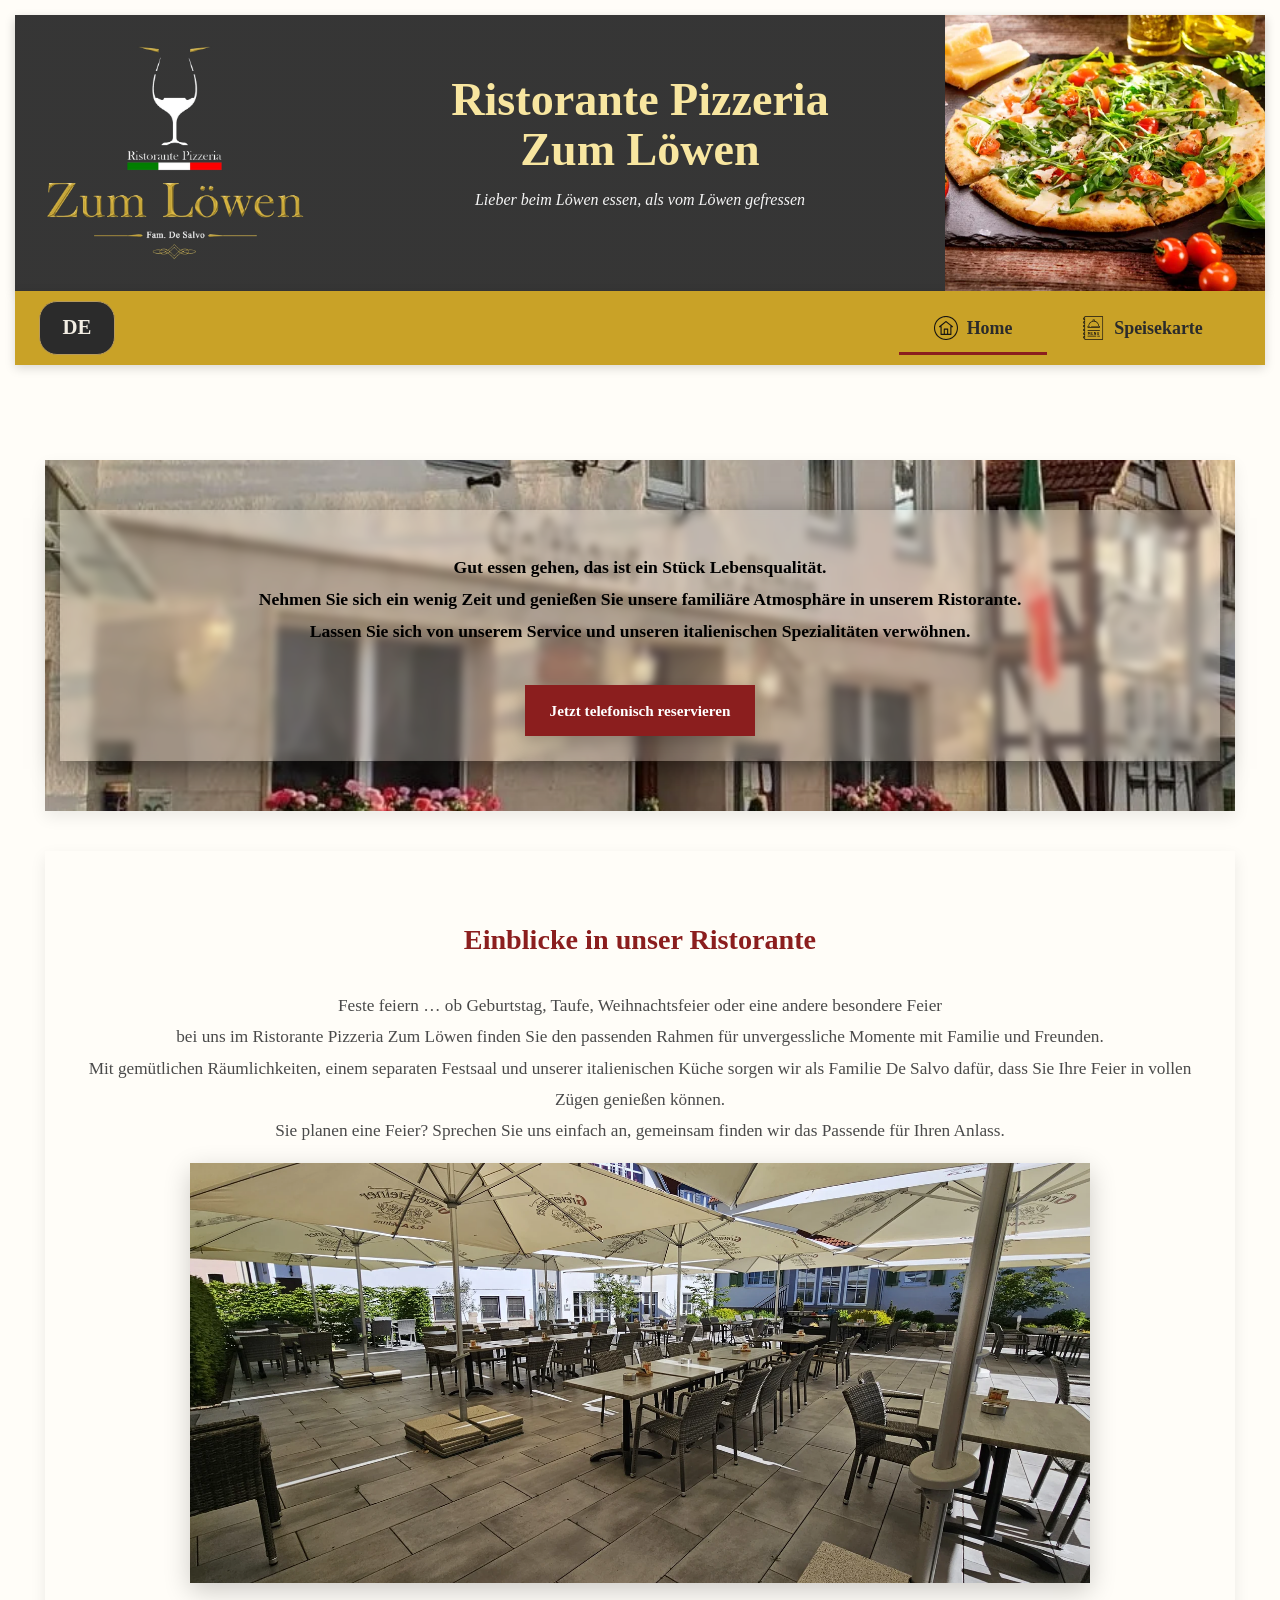
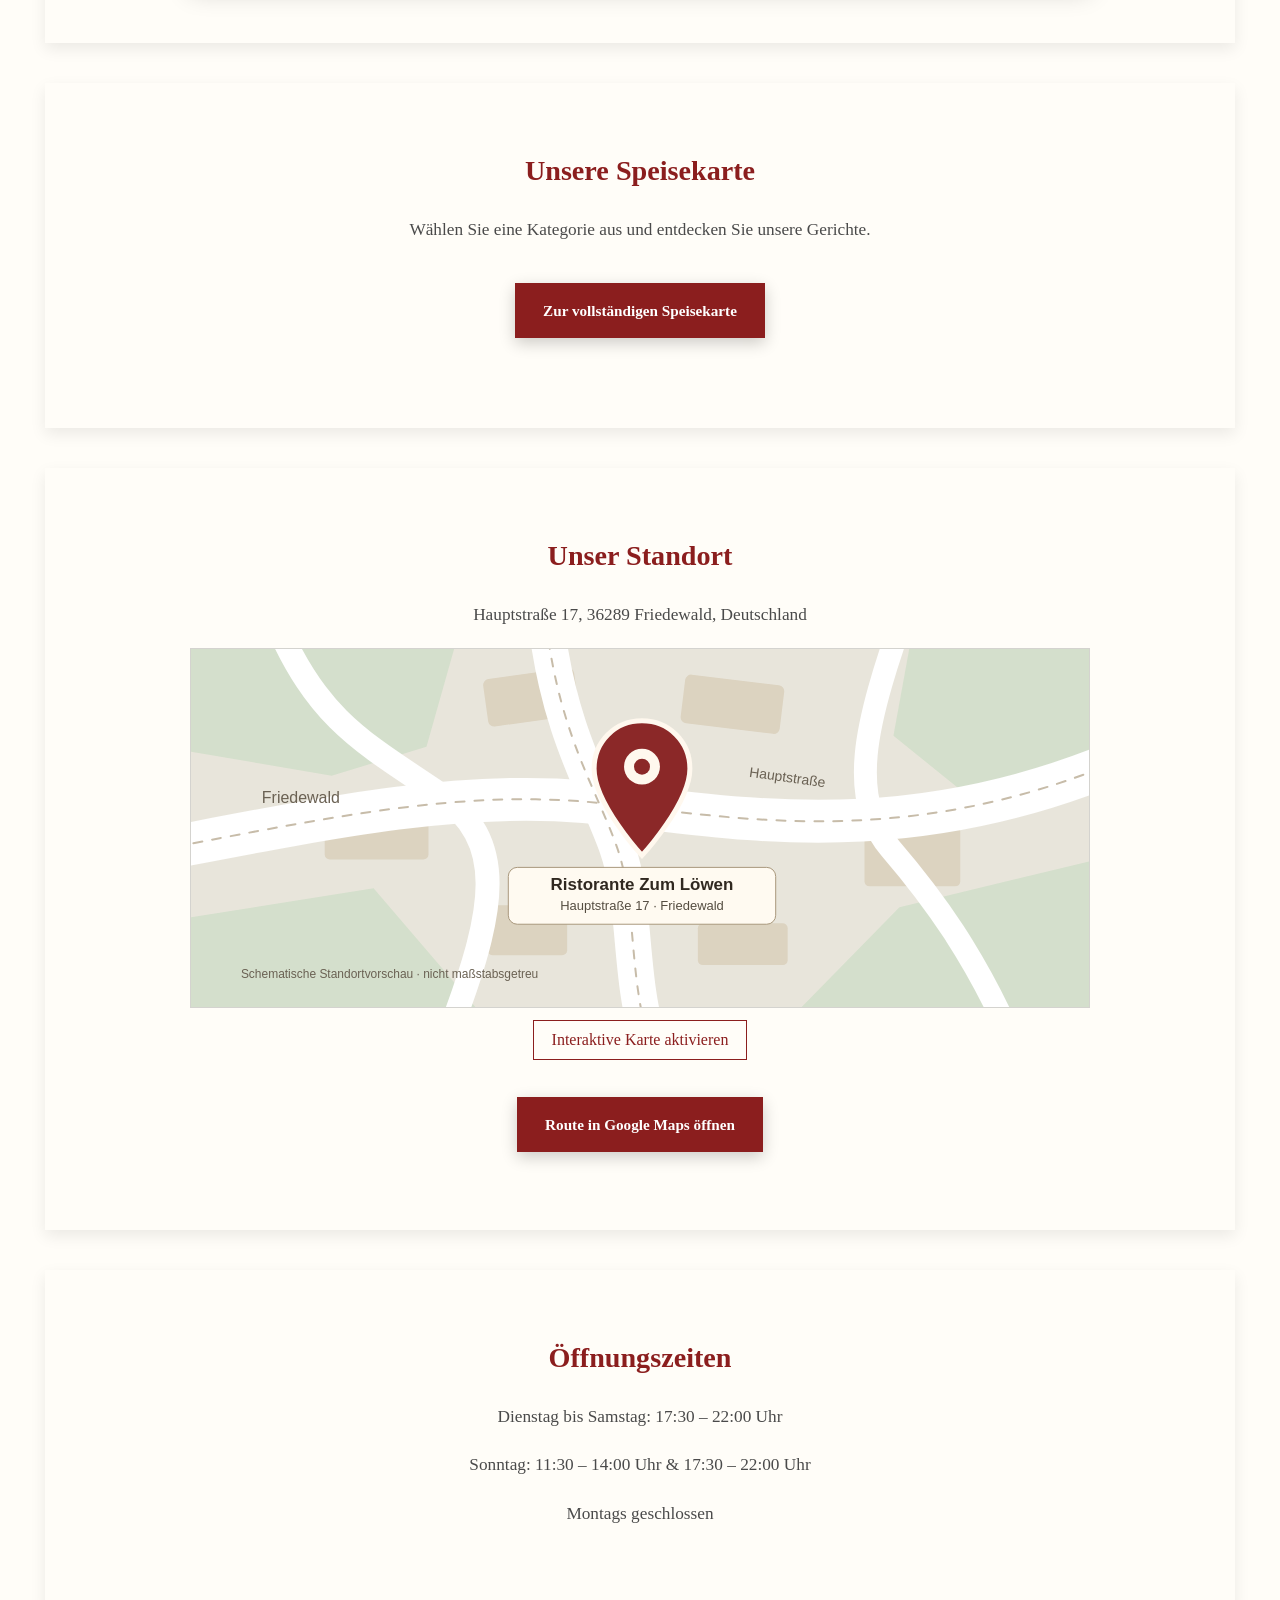
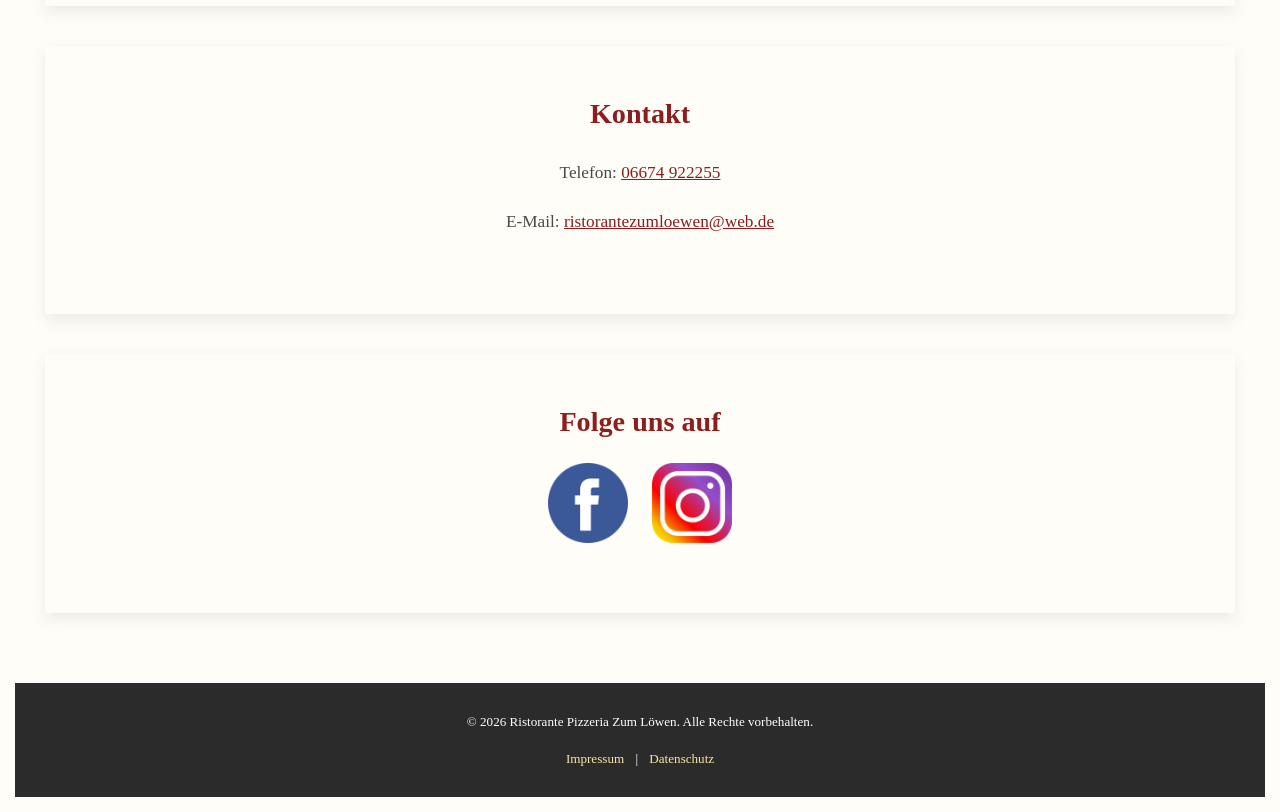
==== commit 04a400fe: "Generate optimized WebP assets and responsive image references" ====
--- a/index.html
+++ b/index.html
@@ -10,14 +10,14 @@
 
 		<title>Ristorante Pizzeria Zum Löwen</title>
 		<link rel="stylesheet" href="style.css?v=20261123-nav-height">
-		<link rel="icon" href="zumloewenlogo.png" type="image/png">
+		<link rel="icon" href="assets/img/favicon-96.png" type="image/png">
 </head>
 <body>
 	<div class="alles">
 <!-- Header Section -->
 <header>
 	<div class="header-content">
-		<img src="zumloewenlogo.png" alt="zum löwen logo" class="header-imageleft">
+		<img src="assets/img/zumloewenlogo.webp" alt="zum löwen logo" class="header-imageleft" width="800" height="669" loading="eager" decoding="async">
     <div class="text-content">
 		<h1>Ristorante Pizzeria<br>Zum Löwen</h1>
 		<p>Lieber beim Löwen essen, als vom Löwen gefressen</p>
@@ -69,12 +69,12 @@
 Sie planen eine Feier? Sprechen Sie uns einfach an, gemeinsam finden wir das Passende für Ihren Anlass.</p>
     <div class="slider">
         <div class="slides">
-            <img src="terasse2.jpeg" alt="Restaurant Ausenbereich">
-			<img src="terasse1.jpg" alt="Restaurant Ausenbereich">
-            <img src="guenezimmer.jpg" alt="Grünesaal">
-            <img src="rundetischinnen.jpg" alt="Grünesaal">
-            <img src="kammienzimmer.jpg" alt="kammienzimmer">
-            <img src="kammienzimmervorne.png" alt="kammienzimmer">
+            <img src="assets/img/terasse2-large.webp" srcset="assets/img/terasse2-small.webp 800w, assets/img/terasse2-large.webp 1800w" sizes="(max-width: 768px) 100vw, 900px" alt="Restaurant Ausenbereich" width="1800" height="832" loading="eager" decoding="async" fetchpriority="low">
+			<img src="assets/img/terasse1-large.webp" srcset="assets/img/terasse1-small.webp 800w, assets/img/terasse1-large.webp 1800w" sizes="(max-width: 768px) 100vw, 900px" alt="Restaurant Ausenbereich" width="1800" height="1350" loading="eager" decoding="async" fetchpriority="low">
+            <img src="assets/img/guenezimmer-large.webp" srcset="assets/img/guenezimmer-small.webp 800w, assets/img/guenezimmer-large.webp 1800w" sizes="(max-width: 768px) 100vw, 900px" alt="Grünesaal" width="1800" height="1350" loading="eager" decoding="async" fetchpriority="low">
+            <img src="assets/img/rundetischinnen-large.webp" srcset="assets/img/rundetischinnen-small.webp 800w, assets/img/rundetischinnen-large.webp 1800w" sizes="(max-width: 768px) 100vw, 900px" alt="Grünesaal" width="1800" height="1350" loading="eager" decoding="async" fetchpriority="low">
+            <img src="kammienzimmer.jpg" alt="kammienzimmer" width="2016" height="1512" loading="eager" decoding="async" fetchpriority="low">
+            <img src="assets/img/kammienzimmervorne-large.webp" srcset="assets/img/kammienzimmervorne-small.webp 800w, assets/img/kammienzimmervorne-large.webp 1448w" sizes="(max-width: 768px) 100vw, 900px" alt="kammienzimmer" width="1448" height="1086" loading="eager" decoding="async" fetchpriority="low">
         </div>
     </div>
 </section>
@@ -129,10 +129,10 @@
 			<h2>Folge uns auf </h2>
 		<div class="social-icon">
 			<a href="https://www.facebook.com/ristorantezumloewen/" target="_blank" rel="noopener">
-		<img src="facebook.png" alt="Facebook" class="Facebook">
+		<img src="assets/img/facebook.webp" alt="Facebook" class="Facebook" width="180" height="180" loading="lazy" decoding="async">
 			</a>
 			<a href="https://www.instagram.com/ristorantezumloewen/" target="_blank" rel="noopener">
-		<img src="insta.png" alt="Instagram" class="instagram">
+		<img src="assets/img/insta.webp" alt="Instagram" class="instagram" width="180" height="180" loading="lazy" decoding="async">
 			</a>
 		</div>
 	</section>
--- a/style.css
+++ b/style.css
@@ -138,7 +138,7 @@
     padding: 50px 15px;
     text-align: center;
     position: relative;
-    background-image: url("haupttuer.jpeg");
+    background-image: url("assets/img/haupttuer.webp");
     background-size: cover;
     background-position: center;
     background-repeat: no-repeat;
